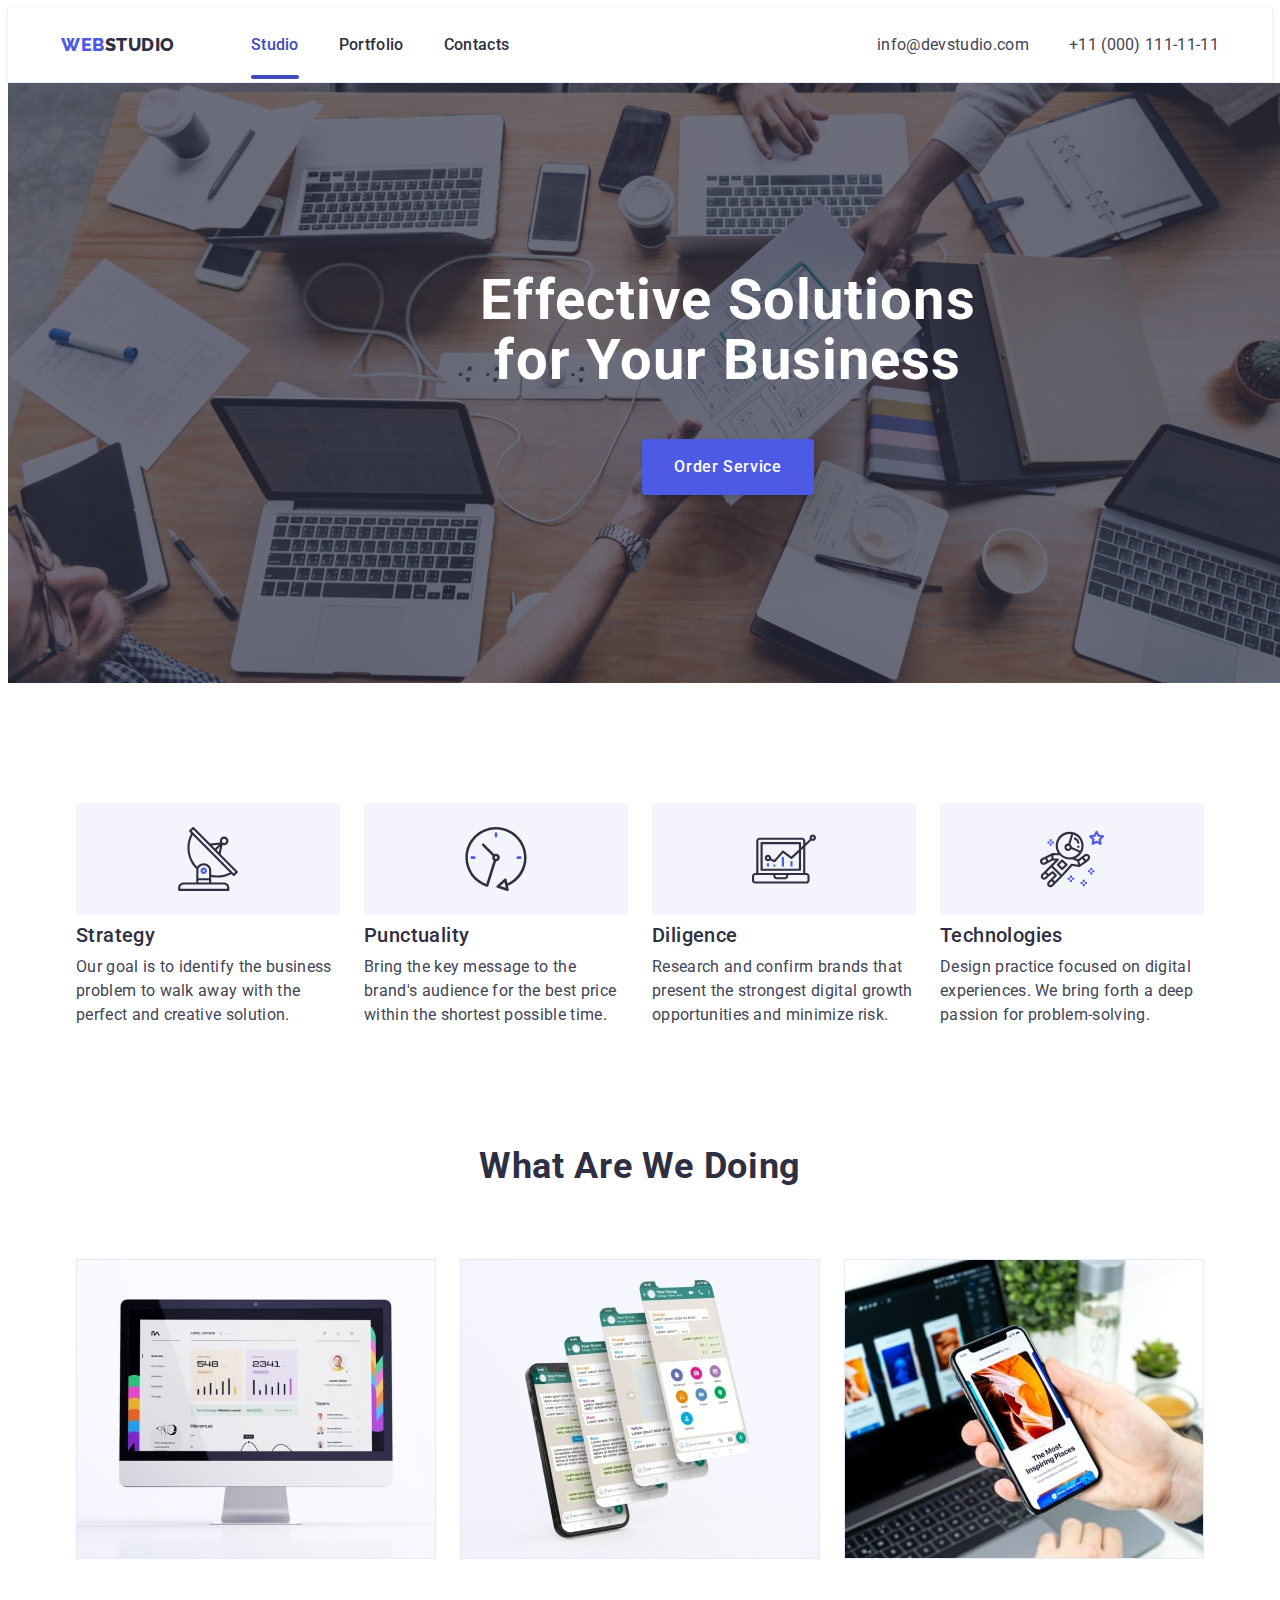
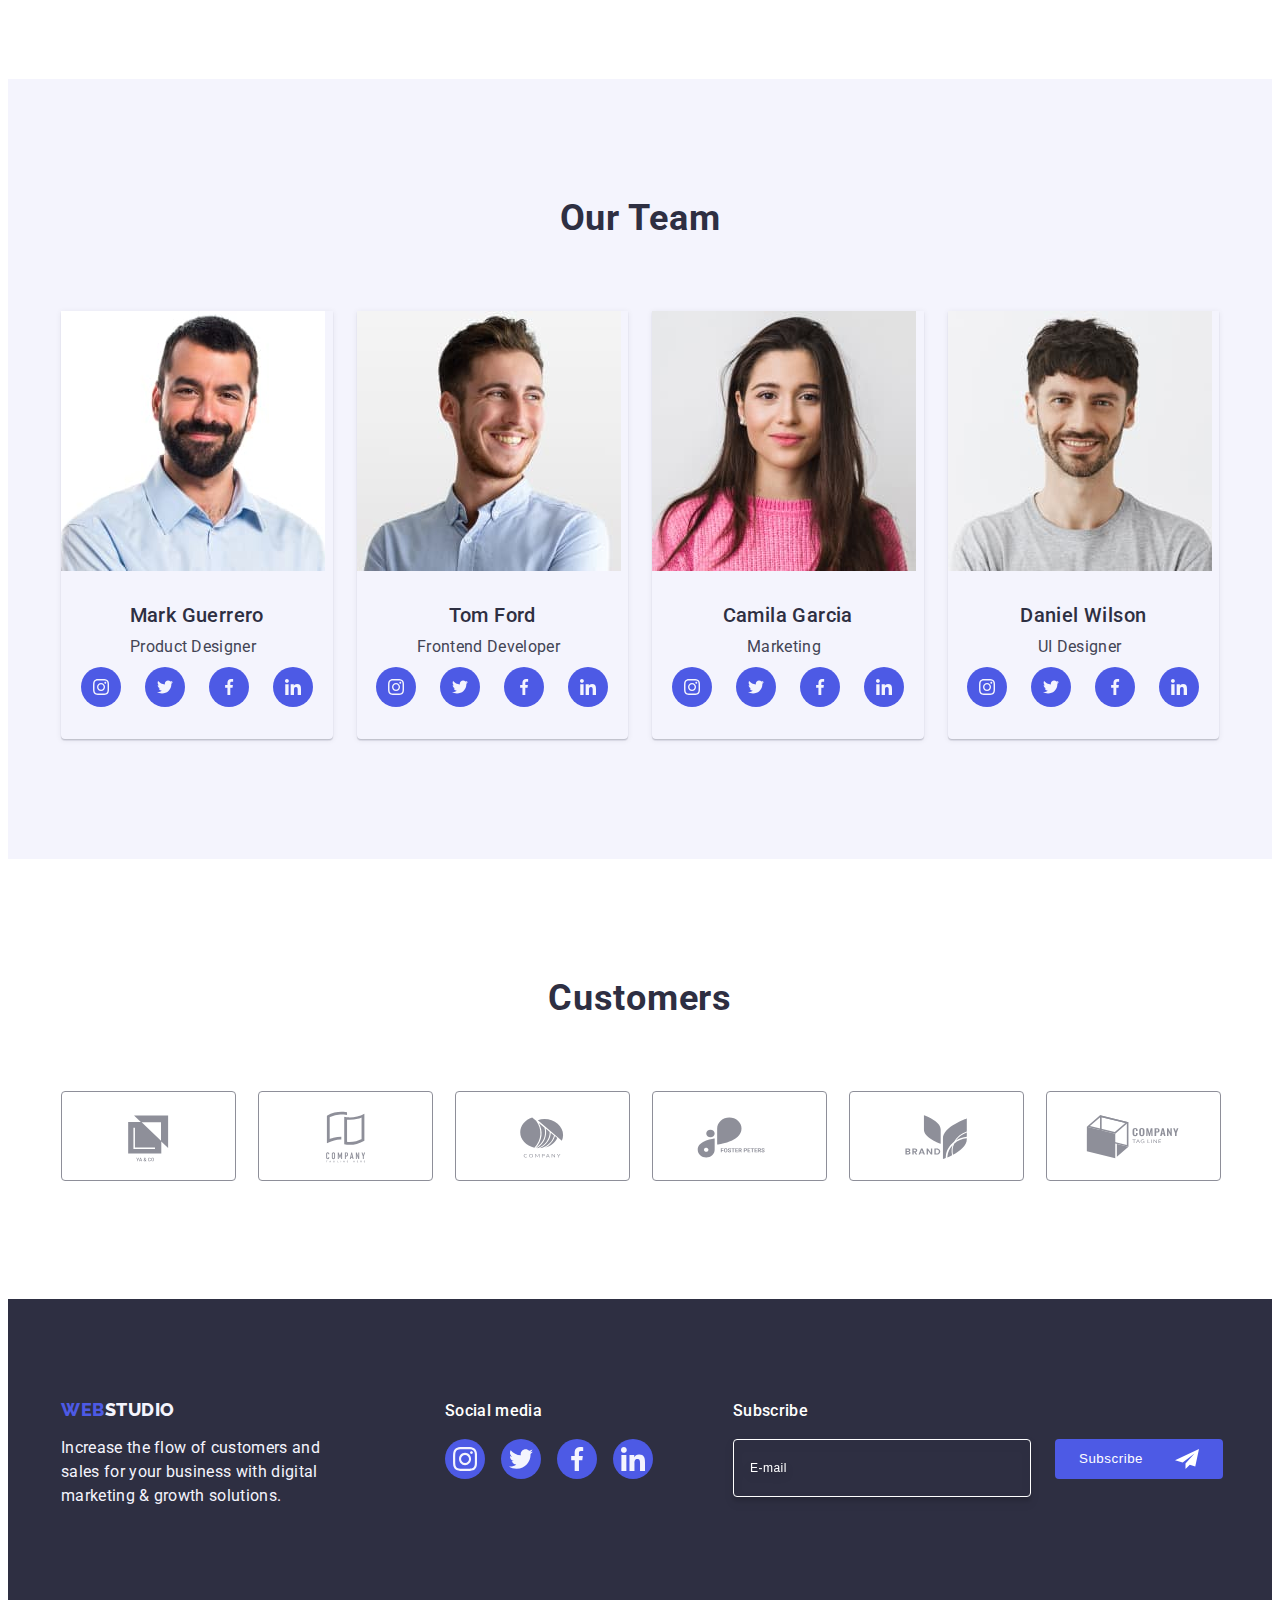
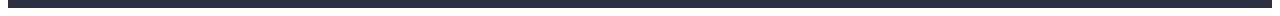
==== index.html @ 20864d73 "start" ====
<!DOCTYPE html>
<html lang="en">
  <head>
    <meta charset="UTF-8" />
    <meta name="viewport" content="width=device-width, initial-scale=1.0" />
    <title>WebStudio</title>
    <link rel="preconnect" href="https://fonts.googleapis.com" />
    <link rel="preconnect" href="https://fonts.gstatic.com" crossorigin />
    <link
      href="https://fonts.googleapis.com/css2?family=Raleway:wght@800&family=Roboto:wght@400;500;700&display=swap"
      rel="stylesheet"
    />
    <link
      rel="stylesheet"
      href="https://cdnjs.cloudflare.com/ajax/libs/modern-normalize/2.0.0/modern-normalize.min.css"
      integrity="sha512-4xo8blKMVCiXpTaLzQSLSw3KFOVPWhm/TRtuPVc4WG6kUgjH6J03IBuG7JZPkcWMxJ5huwaBpOpnwYElP/m6wg=="
      crossorigin="anonymous"
      referrerpolicy="no-referrer"
    />
    <link rel="stylesheet" href="./css/styles.css" />
  </head>
  <body>
    <!--      HEADER        -->
    <header class="header">
      <div class="container page-header">
        <nav class="header-nav">
          <a class="header-nav-logo link" href="./index.html"
            >Web<span class="header-nav-logo-end">Studio</span></a
          >
          <ul class="header-nav-list list">
            <li class="header-nav-item">
              <a class="header-nav-link link current" href="./index.html"
                >Studio</a
              >
            </li>
            <li class="header-nav-item">
              <a class="header-nav-link link" href="./portfolio.html"
                >Portfolio</a
              >
            </li>
            <li class="header-nav-item">
              <a class="header-nav-link link" href="">Contacts</a>
            </li>
          </ul>
        </nav>
        <address class="address">
          <ul class="address-list list">
            <li class="address-item">
              <a class="address-link link" href="mailto:info@devstudio.com"
                >info@devstudio.com</a
              >
            </li>
            <li class="address-item">
              <a class="address-link link" href="tel:+110001111111"
                >+11 (000) 111-11-11</a
              >
            </li>
          </ul>
        </address>
      </div>
    </header>
    <main>
      <!--                      HERO                        -->
      <section class="hero">
        <div class="container">
          <h1 class="hero-title">Effective Solutions for Your Business</h1>
          <button class="hero-btn" type="button" data-modal-open>
            Order Service
          </button>
        </div>
      </section>
      <!--                         OTHER                     -->
      <section class="other">
        <div class="container container-other">
          <h2 class="visually-hidden">Other</h2>
          <ul class="other-list list">
            <li class="other-item">
              <div class="other-item-top">
                <svg class="other-item-icon" width="64" height="64">
                  <use href="./images/icons.svg#icon-antenna"></use>
                </svg>
              </div>
              <h3 class="other-title title">Strategy</h3>
              <p class="other-text">
                Our goal is to identify the business problem to walk away with
                the perfect and creative solution.
              </p>
            </li>
            <li class="other-item">
              <div class="other-item-top">
                <svg class="other-item-icon" width="64" height="64">
                  <use href="./images/icons.svg#icon-clock"></use>
                </svg>
              </div>
              <h3 class="other-title title">Punctuality</h3>
              <p class="other-text">
                Bring the key message to the brand's audience for the best price
                within the shortest possible time.
              </p>
            </li>
            <li class="other-item">
              <div class="other-item-top">
                <svg class="other-item-icon" width="64" height="64">
                  <use href="./images/icons.svg#icon-diagram"></use>
                </svg>
              </div>
              <h3 class="other-title title">Diligence</h3>
              <p class="other-text">
                Research and confirm brands that present the strongest digital
                growth opportunities and minimize risk.
              </p>
            </li>
            <li class="other-item">
              <div class="other-item-top">
                <svg class="other-item-icon" width="64" height="64">
                  <use href="./images/icons.svg#icon-astronaut"></use>
                </svg>
              </div>
              <h3 class="other-title title">Technologies</h3>
              <p class="other-text">
                Design practice focused on digital experiences. We bring forth a
                deep passion for problem-solving.
              </p>
            </li>
          </ul>
        </div>
      </section>
      <!--                         DOING                            -->
      <section class="doing">
        <div class="container">
          <h2 class="doing-title title-top">What are we doing</h2>
          <ul class="doing-list list">
            <li class="doing-item">
              <img
                src="./images/do-img-1.jpg"
                alt="monitor"
                width="360"
                height="300"
              />
            </li>
            <li class="doing-item">
              <img
                src="./images/do-img-2.jpg"
                alt="telephone"
                width="360"
                height="300"
              />
            </li>
            <li class="doing-item">
              <img
                src="./images/do-img-3.jpg"
                alt="laptop"
                width="360"
                height="300"
              />
            </li>
          </ul>
        </div>
      </section>
      <!--                          TEAM                              -->
      <section class="team">
        <div class="container">
          <h2 class="team-titles title-top">Our Team</h2>
          <ul class="team-list list">
            <li class="team-item">
              <img
                src="./images/team-img-1.jpg"
                alt="photo"
                width="264"
                height="260"
              />
              <div class="team-container">
                <h3 class="team-title title">Mark Guerrero</h3>
                <p class="team-text">Product Designer</p>
                <ul class="social-list list">
                  <li class="social-item">
                    <a href="" class="social-link link" target="_blank">
                      <svg class="social-icon" width="16" height="16">
                        <use href="./images/icons.svg#icon-instagram"></use>
                      </svg>
                    </a>
                  </li>
                  <li class="social-item">
                    <a href="" class="social-link link" target="_blank">
                      <svg class="social-icon" width="16" height="16">
                        <use href="./images/icons.svg#icon-twitter"></use>
                      </svg>
                    </a>
                  </li>
                  <li class="social-item">
                    <a href="" class="social-link link" target="_blank">
                      <svg class="social-icon" width="16" height="16">
                        <use href="./images/icons.svg#icon-facebook"></use>
                      </svg>
                    </a>
                  </li>
                  <li class="social-item">
                    <a href="" class="social-link link" target="_blank">
                      <svg class="social-icon" width="16" height="16">
                        <use href="./images/icons.svg#icon-linkedin"></use>
                      </svg>
                    </a>
                  </li>
                </ul>
              </div>
            </li>
            <li class="team-item">
              <img
                src="./images/team-img-2.jpg"
                alt="photo"
                width="264"
                height="260"
              />
              <div class="team-container">
                <h3 class="team-title title">Tom Ford</h3>
                <p class="team-text">Frontend Developer</p>
                <ul class="social-list list">
                  <li class="social-item">
                    <a href="" class="social-link link" target="_blank">
                      <svg class="social-icon" width="16" height="16">
                        <use href="./images/icons.svg#icon-instagram"></use>
                      </svg>
                    </a>
                  </li>
                  <li class="social-item">
                    <a href="" class="social-link link" target="_blank">
                      <svg class="social-icon" width="16" height="16">
                        <use href="./images/icons.svg#icon-twitter"></use>
                      </svg>
                    </a>
                  </li>
                  <li class="social-item">
                    <a href="" class="social-link link" target="_blank">
                      <svg class="social-icon" width="16" height="16">
                        <use href="./images/icons.svg#icon-facebook"></use>
                      </svg>
                    </a>
                  </li>
                  <li class="social-item">
                    <a href="" class="social-link link" target="_blank">
                      <svg class="social-icon" width="16" height="16">
                        <use href="./images/icons.svg#icon-linkedin"></use>
                      </svg>
                    </a>
                  </li>
                </ul>
              </div>
            </li>
            <li class="team-item">
              <img
                src="./images/team-img-3.jpg"
                alt="photo"
                width="264"
                height="260"
              />
              <div class="team-container">
                <h3 class="team-title title">Camila Garcia</h3>
                <p class="team-text">Marketing</p>
                <ul class="social-list list">
                  <li class="social-item">
                    <a href="" class="social-link link" target="_blank">
                      <svg class="social-icon" width="16" height="16">
                        <use href="./images/icons.svg#icon-instagram"></use>
                      </svg>
                    </a>
                  </li>
                  <li class="social-item">
                    <a href="" class="social-link link" target="_blank">
                      <svg class="social-icon" width="16" height="16">
                        <use href="./images/icons.svg#icon-twitter"></use>
                      </svg>
                    </a>
                  </li>
                  <li class="social-item">
                    <a href="" class="social-link link" target="_blank">
                      <svg class="social-icon" width="16" height="16">
                        <use href="./images/icons.svg#icon-facebook"></use>
                      </svg>
                    </a>
                  </li>
                  <li class="social-item">
                    <a href="" class="social-link link" target="_blank">
                      <svg class="social-icon" width="16" height="16">
                        <use href="./images/icons.svg#icon-linkedin"></use>
                      </svg>
                    </a>
                  </li>
                </ul>
              </div>
            </li>
            <li class="team-item">
              <img
                src="./images/team-img-4.jpg"
                alt="photo"
                width="264"
                height="260"
              />
              <div class="team-container">
                <h3 class="team-title title">Daniel Wilson</h3>
                <p class="team-text">UI Designer</p>
                <ul class="social-list list">
                  <li class="social-item">
                    <a href="" class="social-link link" target="_blank">
                      <svg class="social-icon" width="16" height="16">
                        <use href="./images/icons.svg#icon-instagram"></use>
                      </svg>
                    </a>
                  </li>
                  <li class="social-item">
                    <a href="" class="social-link link" target="_blank">
                      <svg class="social-icon" width="16" height="16">
                        <use href="./images/icons.svg#icon-twitter"></use>
                      </svg>
                    </a>
                  </li>
                  <li class="social-item">
                    <a href="" class="social-link link" target="_blank">
                      <svg class="social-icon" width="16" height="16">
                        <use href="./images/icons.svg#icon-facebook"></use>
                      </svg>
                    </a>
                  </li>
                  <li class="social-item">
                    <a href="" class="social-link link" target="_blank">
                      <svg class="social-icon" width="16" height="16">
                        <use href="./images/icons.svg#icon-linkedin"></use>
                      </svg>
                    </a>
                  </li>
                </ul>
              </div>
            </li>
          </ul>
        </div>
      </section>
      <!--                         Customers                        -->
      <section class="customers">
        <div class="container">
          <h2 class="customers-title title-top">Customers</h2>
          <ul class="customers-list list">
            <li class="customers-item">
              <a href="" class="customers-link link">
                <svg class="customers-icon" width="104" height="56">
                  <use href="./images/icons.svg#icon-client-1"></use>
                </svg>
              </a>
            </li>
            <li class="customers-item">
              <a href="" class="customers-link link">
                <svg class="customers-icon" width="104" height="56">
                  <use href="./images/icons.svg#icon-client-2"></use>
                </svg>
              </a>
            </li>
            <li class="customers-item">
              <a href="" class="customers-link link">
                <svg class="customers-icon" width="104" height="56">
                  <use href="./images/icons.svg#icon-client-3"></use>
                </svg>
              </a>
            </li>
            <li class="customers-item">
              <a href="" class="customers-link link">
                <svg class="customers-icon" width="104" height="56">
                  <use href="./images/icons.svg#icon-client-4"></use>
                </svg>
              </a>
            </li>
            <li class="customers-item">
              <a href="" class="customers-link link">
                <svg class="customers-icon" width="104" height="56">
                  <use href="./images/icons.svg#icon-client-5"></use>
                </svg>
              </a>
            </li>
            <li class="customers-item">
              <a href="" class="customers-link link">
                <svg class="customers-icon" width="104" height="56">
                  <use href="./images/icons.svg#icon-client-6"></use>
                </svg>
              </a>
            </li>
          </ul>
        </div>
      </section>
    </main>
    <!--                             FOOTER                          -->
    <footer class="footer">
      <div class="container footer-container">
        <div class="footer-logo-case">
          <a class="footer-logo link" href="./index.html"
            >Web<span class="footer-logo-end">Studio</span></a
          >
          <p class="footer-text">
            Increase the flow of customers and sales for your business with
            digital marketing & growth solutions.
          </p>
        </div>
        <div class="footer-social">
          <p class="footer-social-text">Social media</p>
          <ul class="footer-social-list list">
            <li class="footer-social-item">
              <a href="" class="footer-social-link link" target="_blank">
                <svg class="footer-social-icon" width="24" height="24">
                  <use href="./images/icons.svg#icon-instagram"></use>
                </svg>
              </a>
            </li>
            <li class="footer-social-item">
              <a href="" class="footer-social-link link" target="_blank">
                <svg class="footer-social-icon" width="24" height="24">
                  <use href="./images/icons.svg#icon-twitter"></use>
                </svg>
              </a>
            </li>
            <li class="footer-social-item">
              <a href="" class="footer-social-link link" target="_blank">
                <svg class="footer-social-icon" width="24" height="24">
                  <use href="./images/icons.svg#icon-facebook"></use>
                </svg>
              </a>
            </li>
            <li class="footer-social-item">
              <a href="" class="footer-social-link link" target="_blank">
                <svg class="footer-social-icon" width="24" height="24">
                  <use href="./images/icons.svg#icon-linkedin"></use>
                </svg>
              </a>
            </li>
          </ul>
        </div>
        <div class="footer-subscribe">
          <p class="text-soc-media-footer">Subscribe</p>
          <form class="footer-form">
            <label class="label-form-footer">
              <input
                class="subscribe-input"
                type="email"
                name="subscribe"
                id="subscribe"
                placeholder="E-mail"
              />
            </label>
            <button class="btn-subscribe" type="submit">
              Subscribe<svg width="24" height="24" class="subscribe-icon">
                <use href="./images/icons.svg#icon-send"></use>
              </svg>
            </button>
          </form>
        </div>
      </div>
    </footer>
    <div class="backdrop is-hidden" data-modal>
      <div class="modal">
        <button type="button" class="modal-close-btn" data-modal-close>
          <svg class="icon-modal" width="8" height="8">
            <use href="./images/icons.svg#icon-close"></use>
          </svg>
        </button>
        <p class="modal-title">Leave your contacts and we will call you back</p>
        <form class="modal-form">
          <div class="label-wrap">
            <label class="modal-label" for="user-name">Name</label>
            <div class="input-wrap">
              <input
                class="modal-input"
                type="text"
                name="user-name"
                id="user-name"
              />
              <svg width="18" height="24" class="modal-input-icon">
                <use href="./images/icons.svg#icon-person"></use>
              </svg>
            </div>
          </div>
          <div class="label-wrap">
            <label class="modal-label" for="user-tel">Phone</label>
            <div class="input-wrap">
              <input
                class="modal-input"
                type="tel"
                name="user-tel"
                id="user-tel"
              />
              <svg width="18" height="24" class="modal-input-icon">
                <use href="./images/icons.svg#icon-phone"></use>
              </svg>
            </div>
          </div>
          <div class="label-wrap">
            <label class="modal-label" for="user-email">Email</label>
            <div class="input-wrap">
              <input
                class="modal-input"
                type="email"
                name="user-email"
                id="user-email"
              />
              <svg width="18" height="24" class="modal-input-icon">
                <use href="./images/icons.svg#icon-email"></use>
              </svg>
            </div>
          </div>
          <div class="label-wrap textarea-wrap">
            <label class="modal-label" for="user-comment">Comment</label>
            <textarea
              class="text-area"
              name="user-comment"
              id="user-comment"
              placeholder="Text input"
            ></textarea>
          </div>
          <div class="modal-privacy">
            <input
              class="modal-check visually-hidden"
              id="user-privacy"
              name="user-privacy"
              type="checkbox"
              value="true"
            />
            <label class="check-text" for="user-privacy">
              <span class="check-text-label-wrap">
                <svg width="10" height="8" class="check-icon">
                  <use href="./images/icons.svg#icon-done"></use>
                </svg>
              </span>
              I accept the terms and conditions of the
              <a class="check-link" href="">Privacy Policy</a></label
            >
          </div>
          <button class="modal-btn-send" type="submit">Send</button>
        </form>
      </div>
    </div>
    <script src="./js/modal.js"></script>
  </body>
</html>
---- css/styles.css ----
:root {
  /* Fonts */
  --primary-font: 'Roboto', sans-serif;
  /* Colors */
  --color-iris: #4d5ae5;
  --color-ocean: #404bbf;
  --color-navy-blue: #2e2f42;
  --color-green: #31d0aa;
  --color-slate: #434455;
  --color-light-slate: #8e8f99;
  --color-cornflower: #e7e9fc;
  --color-cloud: #f4f4fd;
  --color-white: #ffffff;
  --color-dairy: #fcfcfc;
}

body {
  font-family: var(--primary-font);
  color: var(--color-slate);
  background-color: var(--color-white);
}

p,
h1,
h2,
h3,
h4,
h5,
h6 {
  margin-top: 0;
  margin-bottom: 0;
}

ul,
ol {
  padding-left: 0;
  margin-top: 0;
  margin-bottom: 0;
}

img {
  display: block;
}

.visually-hidden {
  position: absolute;
  width: 1px;
  height: 1px;
  margin: -1px;
  border: 0;
  padding: 0;
  white-space: nowrap;
  clip-path: inset(100%);
  clip: rect(0 0 0 0);
  overflow: hidden;
}

.container {
  width: 1158px;
  padding: 0 15px;
  margin: 0 auto;
}

.title-top {
  margin-bottom: 72px;
  font-size: 36px;

  line-height: 1.11;
  letter-spacing: 0.02em;
  text-align: center;
  text-decoration: none;
}

.address {
  display: block;
  font-style: normal;
}

.title {
  font-weight: 500;
  font-size: 20px;
  line-height: 1.2;
  letter-spacing: 0.02em;
}

.list {
  list-style: none;
}

.link {
  text-decoration: none;
}

.header-nav,
.address {
  display: flex;
}

/* 
        HEADER
*/
.header {
  padding-top: 25px;
  padding-bottom: 25px;
  margin-left: auto;
  margin-right: auto;
  align-items: center;
  max-width: 1440px;
  border-bottom: 1px solid var(--color-cornflower);
  box-shadow: 0px 2px 1px rgba(46, 47, 66, 0.08),
    0px 1px 1px rgba(46, 47, 66, 0.16), 0px 1px 6px rgba(46, 47, 66, 0.08);
}

.page-header {
  display: flex;
  align-items: center;
}

.header-nav {
  display: flex;
  align-items: center;
}

.header-nav-logo {
  margin-right: 76px;
  font-family: Raleway, sans-serif;
  font-weight: 800;
  font-size: 18px;
  line-height: 1.17;
  text-transform: uppercase;
  letter-spacing: 0.03em;
  color: var(--color-iris);
}

.header-nav-logo-end {
  color: var(--color-navy-blue);
}

.header-nav-list {
  display: flex;
  gap: 40px;
}

.header-nav-link {
  margin-top: 24px;
  margin-bottom: 24px;
  padding: 24px 0;

  font-weight: 500;
  font-size: 16px;
  line-height: 1.5;
  letter-spacing: 0.02em;
  color: var(--color-navy-blue);
  transition: color 250ms cubic-bezier(0.4, 0, 0.2, 1);
}

.header-nav-link:hover,
.header-nav-link:focus {
  color: var(--color-ocean);
}

.current {
  position: relative;
  color: var(--color-ocean);
}

.current::after {
  content: '';
  width: 100%;
  position: absolute;
  left: 0;
  bottom: -1px;
  height: 4px;
  background-color: #404bbf;
  border-radius: 2px;
}

.address {
  margin-left: auto;
}

.address-list {
  display: flex;
  gap: 40px;
}

.address-item {
  transition: color 250ms cubic-bezier(0.4, 0, 0.2, 1);
}

.address-link {
  color: var(--color-slate);
  font-size: 16px;
  line-height: 1.5;
  letter-spacing: 0.02em;
  transition: color 250ms cubic-bezier(0.4, 0, 0.2, 1);
}

.address-link:hover,
.address-link:focus {
  color: var(--color-ocean);
}

/* 
      HERO
*/
.hero {
  margin: 0 auto;
  align-items: center;
  max-width: 1440px;
  width: 1440px;
  max-height: 600px;
  padding: 188px 0;
  background-color: var(--color-navy-blue);
  background-image: linear-gradient(
      rgba(46, 47, 66, 0.7),
      rgba(46, 47, 66, 0.7)
    ),
    url(../images/hero-img.jpg);
  background-position: center;
  background-repeat: no-repeat;
  background-size: cover;
}

.hero-title {
  margin-left: auto;
  margin-right: auto;
  max-width: 496px;
  margin-bottom: 48px;
  font-size: 56px;
  font-weight: 700;
  line-height: 1.07;
  letter-spacing: 0.02em;
  text-align: center;
  color: var(--color-white);
}

.hero-btn {
  display: block;
  margin: auto;
  min-width: 169px;

  padding: 16px 32px;
  box-shadow: 0px 4px 4px 0px rgba(0, 0, 0, 0.15);
  border-radius: 4px;
  border: none;
  font-family: inherit;
  font-size: 16px;
  line-height: 1.5;
  font-weight: 500;
  letter-spacing: 0.64px;
  cursor: pointer;
  font-family: Roboto, sans-serif;
  color: var(--color-white);
  background-color: var(--color-iris);
  height: 56px;
  transition: background-color 250ms cubic-bezier(0.4, 0, 0.2, 1);
}

.hero-btn:focus,
.hero-btn:hover {
  background-color: var(--color-ocean);
}

/* 
      OTHER
*/
.other {
  padding: 120px 0;
}

.container-other {
  padding-bottom: 0;
  color: var(--color-navy-blue);
}

.other-list {
  display: flex;
  gap: 24px;
  justify-content: center;
}

.other-item {
  display: flex;
  flex-direction: column;
}

.other-item-top {
  width: 100%;
  height: 112px;
  display: flex;
  align-items: center;
  justify-content: center;
  border-radius: 4px;
  background-color: var(--color-cloud);
  margin-bottom: 8px;
}

.other-title {
  margin-bottom: 8px;
}

.other-text {
  flex-basis: auto;
  max-width: 264px;
  font-size: 16px;
  line-height: 1.5;
  letter-spacing: 0.02em;
  background-color: var(--color-white);
  color: var(--color-slate);
}

/* 
         DOING
*/

.doing {
  padding-bottom: 120px;
}

.doing-title {
  text-align: center;
  color: var(--color-navy-blue);
  text-transform: capitalize;
}

.doing-list {
  display: flex;
  gap: 24px;
  justify-content: center;
}

/* 
       TEAM
*/
.team {
  padding: 120px 0;
  background-color: var(--color-cloud);
}

.team-titles {
  text-align: center;
  text-transform: capitalize;
  color: var(--color-navy-blue);
}

.team-list {
  display: flex;
  gap: 24px;
  justify-content: center;
}

.team-item {
  text-align: center;
  width: calc((100% - 72px) / 4);
  border-radius: 0px 0px 4px 4px;
  background-color: var(--white-color);
  box-shadow: 0px 1px 6px rgba(46, 47, 66, 0.08),
    0px 1px 1px rgba(46, 47, 66, 0.16), 0px 2px 1px rgba(46, 47, 66, 0.08);
}

.team-title {
  margin-bottom: 8px;
  color: var(--color-navy-blue);
}

.team-container {
  padding: 32px 0;
}

.team-text {
  flex-basis: auto;
  max-width: 264px;
  font-size: 16px;
  line-height: 1.5;
  letter-spacing: 0.02em;
  text-align: center;
  color: var(--color-slate);
  margin-bottom: 8px;
  /* background-color: var(--color-white); */
}

.social-list {
  display: flex;
  justify-content: center;
  gap: 24px;
}

.social-item {
  /* width: calc((100% - 96) / 4);  */
  width: 40px;
  height: 40px;
}

.social-link {
  display: flex;
  width: 100%;
  height: 100%;
  align-items: center;
  justify-content: center;
  background-color: var(--color-iris);
  justify-content: center;
  border-radius: 50%;
  transition: background-color 250ms cubic-bezier(0.4, 0, 0.2, 1);
}

.social-icon {
  fill: var(--color-cloud);
}

.social-link:hover,
.social-link:focus {
  background-color: var(--color-ocean);
}

/* 
      CUSTOMERS
*/
.customers {
  padding: 120px 0;
  background-color: var(--color-white);
}

.customers-title {
  text-align: center;
  text-transform: capitalize;
  color: var(--color-navy-blue);
}

.customers-list {
  display: flex;
  gap: 24px;
  align-items: center;
  justify-content: center;
}

.customers-item {
  height: 88px;
  width: calc((100% - 120px) / 6);
}

.customers-link {
  display: flex;
  align-items: center;
  justify-content: center;
  width: 100%;
  height: 100%;

  border-radius: 4px;
  border: 1px solid var(--color-light-slate);
  color: var(--color-light-slate);
  border-color: var(--color-light-slate);
  transition: border-color 250ms cubic-bezier(0.4, 0, 0.2, 1),
    color 250ms cubic-bezier(0.4, 0, 0.2, 1);
}

.customers-icon {
  fill: currentColor;
}

.customers-link:hover,
.customers-link:focus {
  color: var(--color-ocean);
  border-color: var(--color-ocean);
}

/* 
         FOOTER
*/
.footer {
  padding-top: 100px;
  padding-bottom: 100px;
  background-color: var(--color-navy-blue);
}

.footer-container {
  flex-direction: row;
  display: flex;
  align-items: baseline;
}

.footer-logo-case {
  margin-right: 120px;
}

.footer-logo {
  display: inline-block;
  margin-bottom: 16px;
  font-family: Raleway, sans-serif;
  font-weight: 800;
  font-size: 18px;
  line-height: 1.17;
  letter-spacing: 0.03em;
  text-transform: uppercase;
  color: var(--color-iris);
}

.footer-logo-end {
  color: var(--color-cloud);
}

.footer-text {
  width: 264px;
  font-size: 16px;
  line-height: 1.5;
  letter-spacing: 0.02em;
  color: var(--color-cloud);
}

.footer-social {
  margin-right: 80px;
}

.footer-social-text {
  color: var(--color-white);
  font-size: 16px;
  font-style: normal;
  font-weight: 500;
  line-height: 1.5;
  letter-spacing: 0.02em;
  margin-bottom: 16px;
}

.footer-social-list {
  display: flex;
  gap: 16px;
}

.footer-social-item {
  width: 40px;
  height: 40px;
}

.footer-social-link {
  width: 100%;
  height: 100%;
  background-color: var(--color-iris);
  border-radius: 50%;
  display: flex;
  align-items: center;
  justify-content: center;
  transition: background-color 250ms cubic-bezier(0.4, 0, 0.2, 1);
}

.footer-social-icon {
  fill: var(--color-cloud);
}

.footer-social-link:hover,
.footer-social-link:focus {
  background-color: rgba(49, 208, 170, 1);
}

.footer-social-item:focus,
.footer-social-item:hover {
  fill: var(--color-white);
}

.text-soc-media-footer {
  color: var(--color-white);
  font-size: 16px;
  font-weight: 500;
  line-height: 1.5;
  letter-spacing: 0.02em;
  margin-bottom: 16px;
}

.footer-form {
  display: flex;
  gap: 24px;
}

.subscribe-input {
  width: 264px;
  height: 40px;
  font-size: 12px;
  line-height: 1.5;
  letter-spacing: 0.04em;
  filter: drop-shadow(0px 4px 4px rgba(0, 0, 0, 0.15));
  flex-shrink: 0;
  background-color: transparent;
  padding: 8px 16px;
  border-radius: 4px;
  border: 1px solid var(--color-white);
  box-shadow: 0px 4px 4px 0px rgba(0, 0, 0, 0.15);
  color: var(--color-white);
  outline: transparent;
}

.subscribe-input::placeholder {
  color: var(--color-white);
  font-size: 12px;
  line-height: 2;
  letter-spacing: 0.04em;
}

.btn-subscribe {
  display: flex;
  justify-content: center;
  align-items: center;
  gap: 16px;
  font-weight: 500;
  line-height: 1.5;
  letter-spacing: 0.04em;
  color: var(--color-white);
  min-width: 165px;
  height: 40px;
  padding: 8px 24px;
  border-radius: 4px;
  border: none;
  background: var(--color-iris);
  transition-property: background-color;
  transition-duration: 250ms;
  transition-timing-function: cubic-bezier(0.4, 0, 0.2, 1);
  cursor: pointer;
}

.btn-subscribe:hover,
.btn-subscribe:focus {
  background-color: var(--color-ocean);
}

.subscribe-icon {
  margin-left: 16px;
  fill: var(--color-white);
}

/* 
                           Portfolio
*/
.card {
  padding-bottom: 120px;
  padding-top: 96px;
}

.card-list {
  display: flex;
  align-items: center;
  justify-content: center;
  gap: 24px;
  margin-bottom: 72px;
}

.card-btn {
  padding: 12px 24px;
  border-radius: 4px;
  font-family: Roboto, sans-serif;
  font-weight: 500;
  font-size: 16px;
  line-height: 1.5;
  letter-spacing: 0.04em;

  color: var(--color-iris);
  background-color: var(--color-cloud);
  border: 1px solid var(--border-color);

  cursor: pointer;
  border: 1px solid var(--color-cornflower);
  transition: color 250ms cubic-bezier(0.4, 0, 0.2, 1),
    background-color 250ms cubic-bezier(0.4, 0, 0.2, 1),
    border-color 250ms cubic-bezier(0.4, 0, 0.2, 1),
    box-shadow 250ms cubic-bezier(0.4, 0, 0.2, 1);
}

.card-btn:hover,
.card-btn:focus {
  color: var(--color-white);
  background-color: var(--color-ocean);
  border: 1px solid transparent;
  box-shadow: 0px 2px 2px 0px rgba(0, 0, 0, 0.12),
    0px 2px 1px 0px rgba(0, 0, 0, 0.08), 0px 3px 1px 0px rgba(0, 0, 0, 0.1);
}

.pic-list {
  display: flex;
  flex-wrap: wrap;
  column-gap: 24px;
  row-gap: 48px;
}

.pic-item {
  width: calc((100% - 48px) / 3);
}

.pic-link {
  display: block;
  transition: box-shadow 250ms cubic-bezier(0.4, 0, 0.2, 1);
}

.pic-link:hover,
.pic-link:focus {
  box-shadow: 0px 1px 6px rgba(46, 47, 66, 0.08),
    0px 1px 1px rgba(46, 47, 66, 0.16), 0px 2px 1px rgba(46, 47, 66, 0.08);
}

.pic-link:focus .over-text,
.pic-link:hover .over-text {
  transform: translateY(0%);
}

.pic-card {
  position: relative;
  overflow: hidden;
}

.over-text {
  position: absolute;
  height: 100%;
  padding: 40px 32px;
  top: 0;
  font-size: 16px;
  line-height: 1.5;
  font-weight: 400;
  letter-spacing: 0.02em;
  color: var(--color-cloud);
  background-color: var(--color-iris);
  transform: translateY(100%);
  transition: transform 250ms cubic-bezier(0.4, 0, 0.2, 1);
}

.pic-content {
  border: 1px solid var(--color-cornflower);
  border-top: none;
  padding: 32px 16px;
  background-color: var(--color-white);
}

.pic-title {
  margin-bottom: 8px;
  font-weight: 500;
  font-size: 20px;
  line-height: 1.2;
  letter-spacing: 0.02em;
  color: var(--color-navy-blue);
}

.pic-text {
  font-size: 16px;
  line-height: 1.5;
  letter-spacing: 0.02em;
  color: var(--color-slate);
}

/*  
            MODAL
*/
.backdrop {
  width: 100%;
  height: 100%;
  position: fixed;
  top: 0;
  left: 0;
  background-color: rgba(46, 47, 66, 0.4);
  transition: opacity 250ms cubic-bezier(0.4, 0, 0.2, 1),
    visibility 250ms cubic-bezier(0.4, 0, 0.2, 1);
}

.modal {
  width: 408px;
  min-height: 584px;
  padding: 72px 24px 24px 24px;
  background-color: var(--color-dairy);
  border-radius: 4px;
  box-shadow: 0px 2px 1px 0px rgba(0, 0, 0, 0.2),
    0px 1px 3px 0px rgba(0, 0, 0, 0.12), 0px 1px 1px 0px rgba(0, 0, 0, 0.14);
  position: absolute;
  top: 50%;
  left: 50%;
  transform: translate(-50%, -50%);
  transition: transform 250ms cubic-bezier(0.4, 0, 0.2, 1);
}

.backdrop.is-hidden .modal {
  transform: translate(-50%, -50%);
}

.modal-close-btn {
  display: flex;
  align-items: center;
  justify-content: center;
  width: 24px;
  height: 24px;
  border-radius: 50%;
  top: 24px;
  right: 24px;
  position: absolute;
  padding: 0;
  background-color: var(--color-cornflower);
  border: 1px solid rgba(0, 0, 0, 0.1);
  cursor: pointer;
  transition: background-color 250ms cubic-bezier(0.4, 0, 0.2, 1),
    border 250ms cubic-bezier(0.4, 0, 0.2, 1);
}

.icon-modal {
  transition: fill 250ms cubic-bezier(0.4, 0, 0.2, 1);
}

.modal-close-btn:hover,
.modal-close-btn:focus {
  background-color: var(--color-ocean);
  border: none;
}

.modal-close-btn:hover .icon-modal,
.modal-close-btn:focus .icon-modal {
  fill: #ffffff;
}

.is-hidden {
  opacity: 0;
  visibility: hidden;
  pointer-events: none;
}

.modal-title {
  display: block;
  margin-bottom: 16px;
  color: var(--color-navy-blue);
  text-align: center;
  font-size: 16px;
  font-weight: 500;
  line-height: 1.5;
  letter-spacing: 0.02em;
}

.label-wrap {
  margin-bottom: 8px;
}

.modal-label {
  display: block;
  margin-bottom: 4px;
  color: var(--color-light-slate);
  font-size: 12px;
  line-height: 1.17;
  letter-spacing: 0.04em;
}

.input-wrap {
  position: relative;
}

.modal-input {
  background-color: transparent;
  width: 100%;
  height: 40px;
  flex-shrink: 0;
  border-radius: 4px;
  border: 1px solid rgba(46, 47, 66, 0.4);
  padding-left: 38px;
  outline: transparent;
  transition: border-color 250ms cubic-bezier(0.4, 0, 0.2, 1);
}

.modal-input-icon {
  position: absolute;
  left: 16px;
  top: 50%;
  fill: #2e2f42;
  transform: translateY(-50%);
  transition: fill 250ms cubic-bezier(0.4, 0, 0.2, 1);
}

.modal-input:focus {
  border-color: var(--color-iris);
}

.modal-input:focus + .modal-input-icon {
  fill: var(--color-iris);
}

.text-area {
  background-color: transparent;
  font-size: 12px;
  line-height: 1.17;
  letter-spacing: 0.04em;
  color: rgba(46, 47, 66, 0.4);
  width: 100%;
  height: 120px;
  border-radius: 4px;
  border: 1px solid rgba(46, 47, 66, 0.4);
  resize: none;
  outline: transparent;
  padding: 8px 16px;
  transition: border-color 250ms cubic-bezier(0.4, 0, 0.2, 1);
}

.text-area::placeholder {
  color: rgba(46, 47, 66, 0.4);
  font-size: 12px;
  line-height: 1.17;
  letter-spacing: 0.04em;
}

.text-area:focus {
  border-color: var(--color-iris);
}

.textarea-wrap {
  margin-bottom: 16px;
}

.modal-privacy {
  margin-bottom: 24px;
}

.check-text {
  color: var(--color-light-slate);
  font-size: 12px;
  line-height: 1.17;
  letter-spacing: 0.04em;
  gap: 8px;
}

.check-text-label-wrap {
  display: inline-flex;
  width: 16px;
  height: 16px;
  border-radius: 2px;
  border: 1px solid rgba(46, 47, 66, 0.4);
  align-items: center;
  justify-content: center;
  fill: transparent;
  transition: background-color 250ms cubic-bezier(0.4, 0, 0.2, 1),
    border 250ms cubic-bezier(0.4, 0, 0.2, 1),
    fill 250ms cubic-bezier(0.4, 0, 0.2, 1);
}

.modal-check:checked + .check-text span {
  border: none;
  background-color: var(--color-ocean);
  fill: var(--color-cloud);
}

.check-link {
  color: var(--color-iris);
  font-size: 12px;
  line-height: 1.33;
  letter-spacing: 0.04em;
  text-decoration-line: underline;
}

.modal-btn-send {
  min-width: 169px;
  height: 56px;
  display: block;
  margin: auto;
  border: none;
  color: var(--color-white);
  font-family: Roboto, sans-serif;
  font-size: 16px;
  font-weight: 500;
  line-height: 1.5;
  letter-spacing: 0.04em;
  background-color: var(--color-iris);
  border-radius: 4px;
  box-shadow: 0px 4px 4px 0px rgba(0, 0, 0, 0.15);
  transition-property: background-color;
  transition-duration: 250ms;
  transition-timing-function: cubic-bezier(0.4, 0, 0.2, 1);
  cursor: pointer;
}

.modal-btn-send:hover,
.modal-btn-send:focus {
  background-color: var(--color-iris);
}
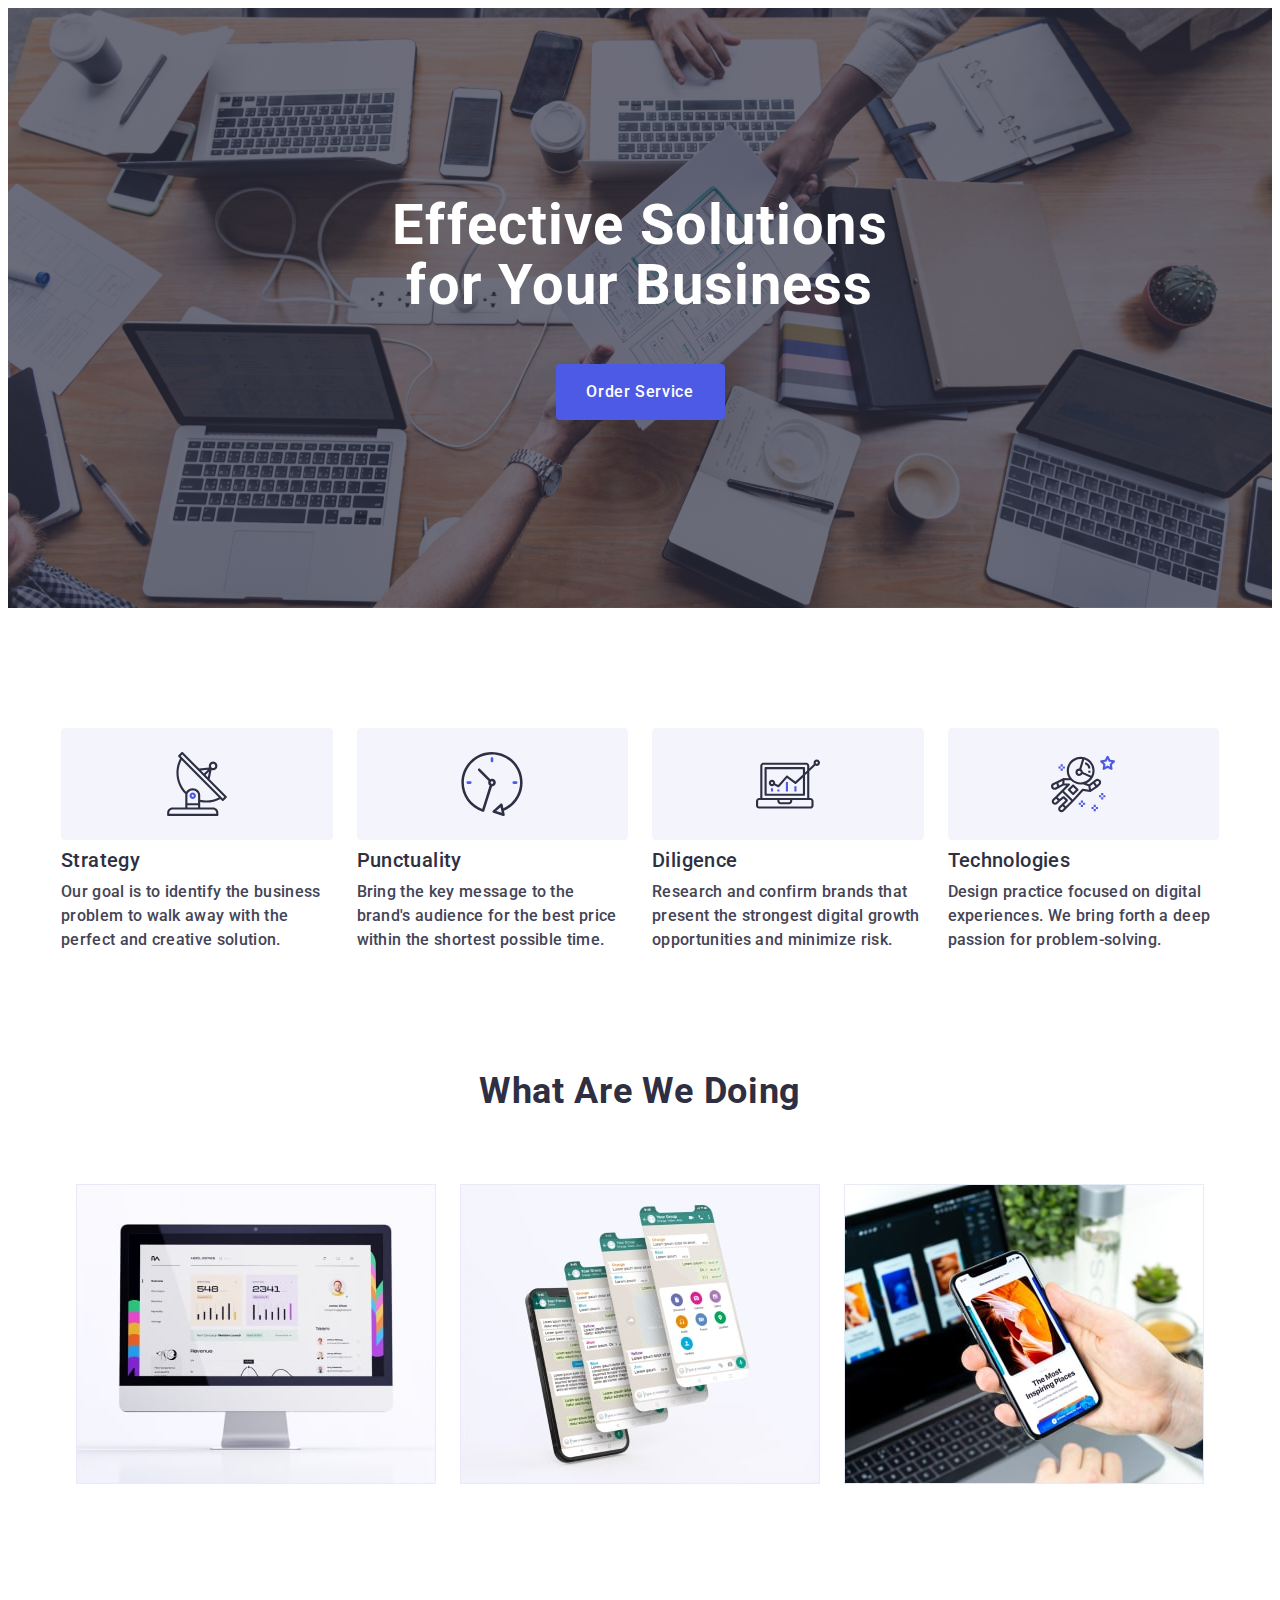
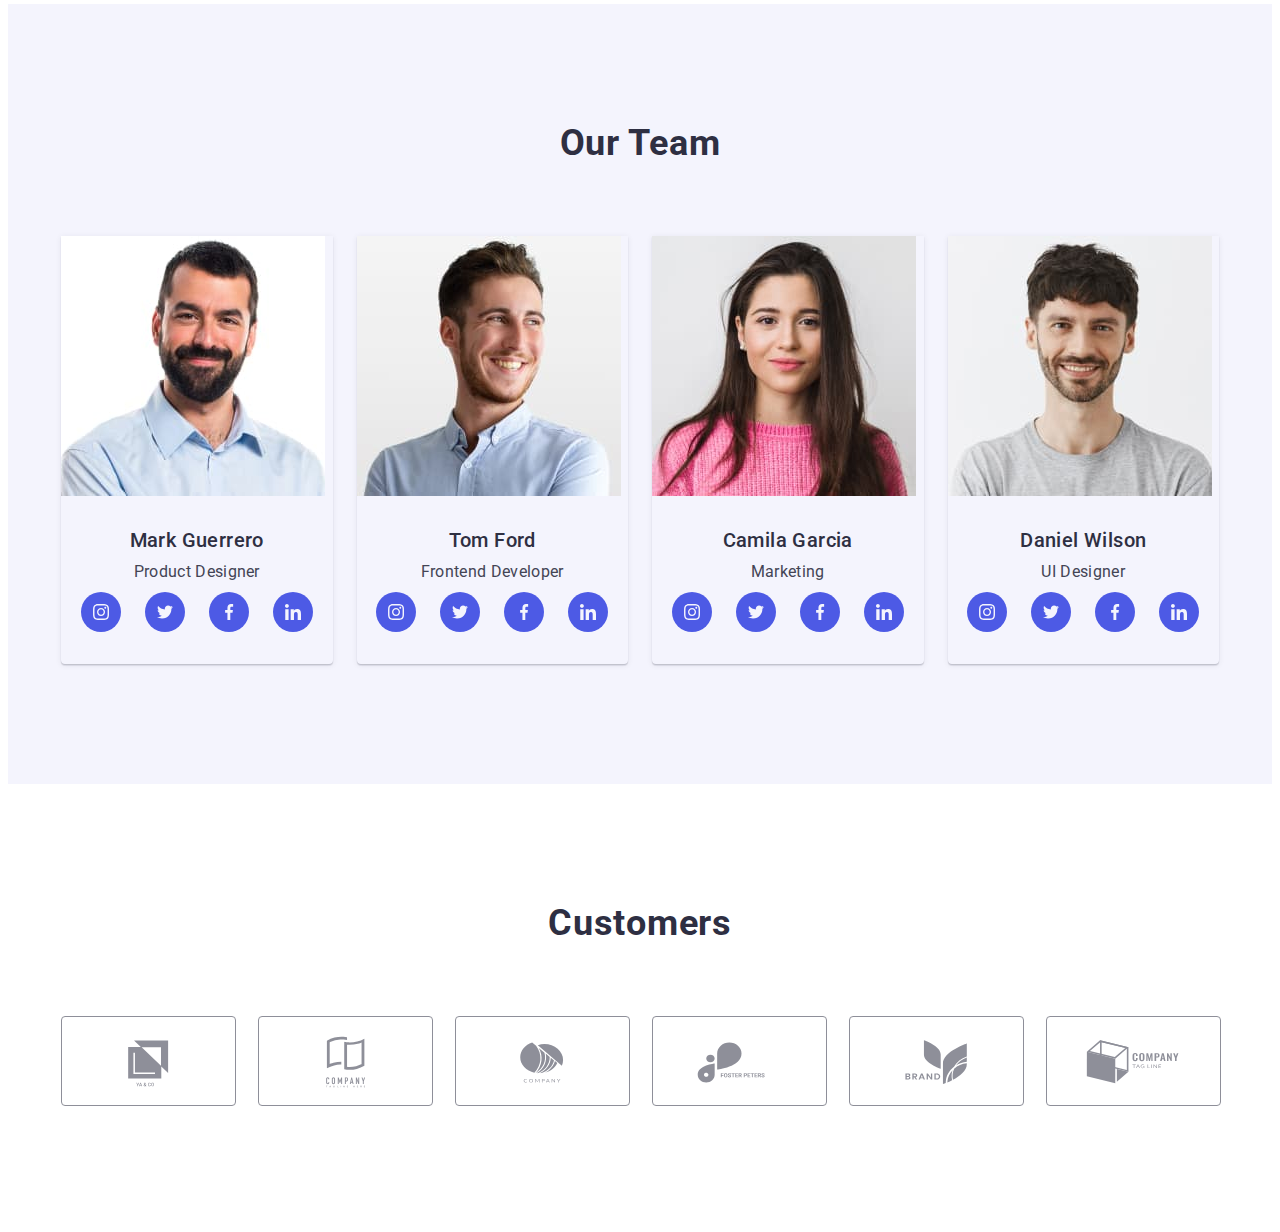
==== commit a6712da5: "up" ====
--- a/index.html
+++ b/index.html
@@ -18,10 +18,11 @@
       referrerpolicy="no-referrer"
     />
     <link rel="stylesheet" href="./css/styles.css" />
+    <link rel="stylesheet" href="./css/media.css" />
   </head>
   <body>
     <!--      HEADER        -->
-    <header class="header">
+    <!-- <header class="header">
       <div class="container page-header">
         <nav class="header-nav">
           <a class="header-nav-logo link" href="./index.html"
@@ -58,11 +59,11 @@
           </ul>
         </address>
       </div>
-    </header>
+    </header> -->
     <main>
       <!--                      HERO                        -->
       <section class="hero">
-        <div class="container">
+        <div class="container hero-container">
           <h1 class="hero-title">Effective Solutions for Your Business</h1>
           <button class="hero-btn" type="button" data-modal-open>
             Order Service
@@ -132,7 +133,7 @@
           <ul class="doing-list list">
             <li class="doing-item">
               <img
-                src="./images/do-img-1.jpg"
+                src="./images/do-1.jpg"
                 alt="monitor"
                 width="360"
                 height="300"
@@ -140,7 +141,7 @@
             </li>
             <li class="doing-item">
               <img
-                src="./images/do-img-2.jpg"
+                src="./images/do-2.jpg"
                 alt="telephone"
                 width="360"
                 height="300"
@@ -148,7 +149,7 @@
             </li>
             <li class="doing-item">
               <img
-                src="./images/do-img-3.jpg"
+                src="./images/do-3.jpg"
                 alt="laptop"
                 width="360"
                 height="300"
@@ -164,7 +165,7 @@
           <ul class="team-list list">
             <li class="team-item">
               <img
-                src="./images/team-img-1.jpg"
+                src="./images/team-1.jpg"
                 alt="photo"
                 width="264"
                 height="260"
@@ -206,7 +207,7 @@
             </li>
             <li class="team-item">
               <img
-                src="./images/team-img-2.jpg"
+                src="./images/team-2.jpg"
                 alt="photo"
                 width="264"
                 height="260"
@@ -248,7 +249,7 @@
             </li>
             <li class="team-item">
               <img
-                src="./images/team-img-3.jpg"
+                src="./images/team-3.jpg"
                 alt="photo"
                 width="264"
                 height="260"
@@ -290,7 +291,7 @@
             </li>
             <li class="team-item">
               <img
-                src="./images/team-img-4.jpg"
+                src="./images/team-4.jpg"
                 alt="photo"
                 width="264"
                 height="260"
@@ -385,7 +386,7 @@
       </section>
     </main>
     <!--                             FOOTER                          -->
-    <footer class="footer">
+    <!-- <footer class="footer">
       <div class="container footer-container">
         <div class="footer-logo-case">
           <a class="footer-logo link" href="./index.html"
@@ -449,7 +450,8 @@
           </form>
         </div>
       </div>
-    </footer>
+    </footer> -->
+    <!--                      BACKDROP                           -->
     <div class="backdrop is-hidden" data-modal>
       <div class="modal">
         <button type="button" class="modal-close-btn" data-modal-close>
--- a/css/styles.css
+++ b/css/styles.css
@@ -40,6 +40,16 @@
 
 img {
   display: block;
+  max-width: 100%;
+  height: auto;
+}
+
+input {
+  font-family: inherit;
+}
+
+textarea {
+  resize: none;
 }
 
 .visually-hidden {
@@ -56,17 +66,19 @@
 }
 
 .container {
-  width: 1158px;
-  padding: 0 15px;
-  margin: 0 auto;
+  max-width: 428px;
+  padding-left: 16px;
+  padding-right: 16px;
+  margin-left: auto;
+  margin-right: auto;
 }
 
 .title-top {
+  font-size: 36px;
+  font-weight: 700;
+  line-height: 1.11;
+  letter-spacing: 0.02em;
   margin-bottom: 72px;
-  font-size: 36px;
-
-  line-height: 1.11;
-  letter-spacing: 0.02em;
   text-align: center;
   text-decoration: none;
 }
@@ -77,9 +89,15 @@
 }
 
 .title {
-  font-weight: 500;
+  /* font-weight: 500;
   font-size: 20px;
   line-height: 1.2;
+  letter-spacing: 0.02em; */
+
+  text-align: center;
+  font-size: 36px;
+  font-weight: 700;
+  line-height: 1.11;
   letter-spacing: 0.02em;
 }
 
@@ -204,56 +222,65 @@
 /* 
       HERO
 */
+.hero-container {
+  padding: 0;
+}
+
 .hero {
-  margin: 0 auto;
-  align-items: center;
-  max-width: 1440px;
-  width: 1440px;
-  max-height: 600px;
-  padding: 188px 0;
   background-color: var(--color-navy-blue);
+  padding: 112px 0;
   background-image: linear-gradient(
       rgba(46, 47, 66, 0.7),
       rgba(46, 47, 66, 0.7)
     ),
-    url(../images/hero-img.jpg);
+    url(../images/hero-bg-mob.jpg);
+  max-width: 428px;
+  margin: 0 auto;
+  background-repeat: no-repeat;
   background-position: center;
-  background-repeat: no-repeat;
   background-size: cover;
 }
 
+@media (min-divice-pixel-ratio: 2),
+  (min-resolution: 192dpi),
+  (min-resolution: 2dppx) {
+  .hero {
+    background-image: linear-gradient(
+        rgba(46, 47, 66, 0.7),
+        rgba(46, 47, 66, 0.7)
+      ),
+      url(../images/hero-bg-mob-2x.jpg);
+  }
+}
+
 .hero-title {
-  margin-left: auto;
-  margin-right: auto;
-  max-width: 496px;
-  margin-bottom: 48px;
-  font-size: 56px;
+  max-width: 320px;
+  color: var(--color-white);
+  font-size: 36px;
   font-weight: 700;
-  line-height: 1.07;
+  line-height: 0.9;
   letter-spacing: 0.02em;
   text-align: center;
-  color: var(--color-white);
+  margin: 0 auto;
+
+  margin-bottom: 72px;
 }
 
 .hero-btn {
-  display: block;
-  margin: auto;
-  min-width: 169px;
-
-  padding: 16px 32px;
-  box-shadow: 0px 4px 4px 0px rgba(0, 0, 0, 0.15);
-  border-radius: 4px;
-  border: none;
-  font-family: inherit;
-  font-size: 16px;
-  line-height: 1.5;
+  font-size: 16px;
+  font-family: Roboto, sans-serif;
   font-weight: 500;
-  letter-spacing: 0.64px;
-  cursor: pointer;
-  font-family: Roboto, sans-serif;
+  line-height: 1.5;
+  letter-spacing: 0.04em;
   color: var(--color-white);
   background-color: var(--color-iris);
+  cursor: pointer;
+  display: block;
+  min-width: 169px;
   height: 56px;
+  border: none;
+  margin: 0 auto;
+  border-radius: 4px;
   transition: background-color 250ms cubic-bezier(0.4, 0, 0.2, 1);
 }
 
@@ -266,46 +293,52 @@
       OTHER
 */
 .other {
-  padding: 120px 0;
+  padding-top: 96px;
+  padding-bottom: 96px;
 }
 
 .container-other {
-  padding-bottom: 0;
   color: var(--color-navy-blue);
 }
 
 .other-list {
   display: flex;
-  gap: 24px;
-  justify-content: center;
+  flex-wrap: wrap;
+  gap: 72px;
 }
 
 .other-item {
-  display: flex;
-  flex-direction: column;
+  width: 100%;
 }
 
 .other-item-top {
-  width: 100%;
+  display: none;
+  /* width: 100%;
   height: 112px;
   display: flex;
   align-items: center;
   justify-content: center;
   border-radius: 4px;
   background-color: var(--color-cloud);
+  margin-bottom: 8px; */
+}
+
+.other-title {
+  color: var(--color-navy-blue);
   margin-bottom: 8px;
 }
 
-.other-title {
-  margin-bottom: 8px;
-}
-
 .other-text {
+  font-size: 16px;
+  font-weight: 500;
+  line-height: 1.5;
+  letter-spacing: 0.02em;
+  /* 
   flex-basis: auto;
   max-width: 264px;
   font-size: 16px;
   line-height: 1.5;
-  letter-spacing: 0.02em;
+  letter-spacing: 0.02em; */
   background-color: var(--color-white);
   color: var(--color-slate);
 }
@@ -315,9 +348,9 @@
 */
 
 .doing {
-  padding-bottom: 120px;
-}
-
+  display: none;
+}
+/* 
 .doing-title {
   text-align: center;
   color: var(--color-navy-blue);
@@ -328,56 +361,73 @@
   display: flex;
   gap: 24px;
   justify-content: center;
-}
+} */
 
 /* 
        TEAM
 */
 .team {
-  padding: 120px 0;
+  padding-top: 96px;
+  padding-bottom: 32px;
   background-color: var(--color-cloud);
 }
 
+.team > .container {
+  max-width: 294px;
+}
+
 .team-titles {
+  font-size: 36px;
+  font-weight: 700;
+  line-height: 1.11;
+  letter-spacing: 0.02em;
   text-align: center;
   text-transform: capitalize;
   color: var(--color-navy-blue);
 }
 
 .team-list {
-  display: flex;
+  flex-wrap: wrap;
+  /* display: flex;
   gap: 24px;
-  justify-content: center;
+  justify-content: center; */
 }
 
 .team-item {
+  width: 264px;
+  margin-bottom: 72px;
   text-align: center;
-  width: calc((100% - 72px) / 4);
+  /* width: calc((100% - 72px) / 4); */
   border-radius: 0px 0px 4px 4px;
   background-color: var(--white-color);
   box-shadow: 0px 1px 6px rgba(46, 47, 66, 0.08),
     0px 1px 1px rgba(46, 47, 66, 0.16), 0px 2px 1px rgba(46, 47, 66, 0.08);
 }
 
+.team-container {
+  padding: 32px 0;
+  margin: 0 auto;
+}
+
 .team-title {
+  font-size: 20px;
+  font-weight: 500;
+  line-height: 1.2;
+  letter-spacing: 0.02em;
+  text-align: center;
   margin-bottom: 8px;
   color: var(--color-navy-blue);
 }
 
-.team-container {
-  padding: 32px 0;
-}
-
 .team-text {
-  flex-basis: auto;
-  max-width: 264px;
-  font-size: 16px;
+  font-size: 16px;
+  font-weight: 400;
   line-height: 1.5;
   letter-spacing: 0.02em;
   text-align: center;
+  justify-content: center;
+  margin-bottom: 8px;
   color: var(--color-slate);
-  margin-bottom: 8px;
-  /* background-color: var(--color-white); */
 }
 
 .social-list {
@@ -387,25 +437,26 @@
 }
 
 .social-item {
-  /* width: calc((100% - 96) / 4);  */
   width: 40px;
   height: 40px;
+  padding-bottom: 0px;
 }
 
 .social-link {
-  display: flex;
   width: 100%;
   height: 100%;
-  align-items: center;
-  justify-content: center;
   background-color: var(--color-iris);
-  justify-content: center;
   border-radius: 50%;
+  flex-direction: column;
+  display: flex;
+  align-items: center;
+  justify-content: center;
+  color: var(--color-white);
   transition: background-color 250ms cubic-bezier(0.4, 0, 0.2, 1);
 }
 
 .social-icon {
-  fill: var(--color-cloud);
+  fill: currentColor;
 }
 
 .social-link:hover,
@@ -862,11 +913,13 @@
   transition: fill 250ms cubic-bezier(0.4, 0, 0.2, 1);
 }
 
-.modal-input:focus {
+.modal-input:focus,
+.modal-input:hover {
   border-color: var(--color-iris);
 }
 
-.modal-input:focus + .modal-input-icon {
+.modal-input:focus + .modal-input-icon,
+.modal-input:hover + .modal-input-icon {
   fill: var(--color-iris);
 }
 
@@ -893,7 +946,8 @@
   letter-spacing: 0.04em;
 }
 
-.text-area:focus {
+.text-area:focus,
+.text-area:hover {
   border-color: var(--color-iris);
 }
 
--- a/css/media.css
+++ b/css/media.css
@@ -0,0 +1,233 @@
+@media screen and (min-width: 428px) {
+  .container {
+    max-width: 426px;
+    width: 100%;
+  }
+
+  .wedoing {
+    display: none;
+  }
+}
+
+@media screen and (min-width: 320px) {
+  .container {
+    max-width: 426px;
+    width: 100%;
+  }
+
+  .wedoing {
+    display: none;
+  }
+}
+
+@media (max-width: 768px) {
+  /* .subscribe-input {
+    width: 100%;
+    max-width: 398px;
+    box-sizing: border-box;
+    padding: 10px;
+  } */
+}
+
+@media screen and (min-width: 768px) {
+  .container {
+    max-width: 766px;
+    width: 100%;
+  }
+
+  .team > .container,
+  .footer > .container,
+  .other > .container,
+  .customers > .container {
+    width: 100%;
+  }
+
+  .team > .container {
+    max-width: 582px;
+  }
+
+  .hero {
+    background-image: linear-gradient(
+        rgba(46, 47, 66, 0.7),
+        rgba(46, 47, 66, 0.7)
+      ),
+      url(../images/hero-bg-tab.jpg);
+    max-width: 768px;
+  }
+
+  @media (min-divice-pixel-ratio: 2),
+    (min-resolution: 192dpi),
+    (min-resolution: 2dppx) {
+    .hero {
+      background-image: linear-gradient(
+          rgba(46, 47, 66, 0.7),
+          rgba(46, 47, 66, 0.7)
+        ),
+        url(../images/hero-bg-tab-2x.jpg);
+    }
+  }
+
+  .hero-title {
+    font-size: 56px;
+    max-width: 496px;
+    margin-bottom: 36px;
+  }
+
+  .other {
+    padding-top: 96px;
+    padding-bottom: 96px;
+  }
+
+  .other-list {
+    gap: 72px 24px;
+  }
+
+  .other-item {
+    width: calc((100% - 24px) / 2);
+  }
+
+  .other-title {
+    text-align: left;
+  }
+
+  .team-list {
+    display: flex;
+    gap: 0 24px;
+  }
+
+  .team-item {
+    width: calc((100% - 24px) / 2);
+    margin-bottom: 64px;
+  }
+}
+
+@media screen and (min-width: 1158px) {
+  .container,
+  .team > .container,
+  .other > .container,
+  .customers > .container,
+  .footer > .container {
+    max-width: 1158px;
+    width: 100%;
+  }
+
+  .hero {
+    padding: 188px 0;
+    background-image: linear-gradient(
+        rgba(46, 47, 66, 0.7),
+        rgba(46, 47, 66, 0.7)
+      ),
+      url(../images/hero-bg.jpg);
+    max-width: 1440px;
+  }
+
+  @media (min-divice-pixel-ratio: 2),
+    (min-resolution: 192dpi),
+    (min-resolution: 2dppx) {
+    .hero {
+      background-image: linear-gradient(
+          rgba(46, 47, 66, 0.7),
+          rgba(46, 47, 66, 0.7)
+        ),
+        url(../images/hero-bg-2x.jpg);
+    }
+  }
+
+  .hero-title {
+    font-size: 56px;
+    font-weight: 700;
+    line-height: 1.07;
+    letter-spacing: 0.02em;
+    margin-bottom: 48px;
+  }
+
+  .other {
+    padding-top: 120px;
+    padding-bottom: 120px;
+  }
+
+  .other-list {
+    gap: 24px;
+  }
+
+  .other-item {
+    width: 100%;
+    width: calc((100% - 24px * 3) / 4);
+    border-radius: 4px;
+  }
+
+  .other-item-top {
+    width: 100%;
+    height: 112px;
+    display: flex;
+    align-items: center;
+    justify-content: center;
+    border-radius: 4px;
+    background-color: var(--color-cloud);
+    margin-bottom: 8px;
+  }
+
+  .other-item-icon {
+    height: 64px;
+  }
+
+  .other-title {
+    color: #2e2f42;
+    text-align: left;
+    font-size: 20px;
+    font-weight: 500;
+    line-height: 1.2;
+    letter-spacing: 0.02em;
+  }
+
+  .other-text {
+    min-width: 268px;
+    font-size: 16px;
+    font-weight: 500;
+    line-height: 1.5;
+    letter-spacing: 0.02em;
+    color: #434455;
+  }
+
+  .doing {
+    display: flex;
+    padding-bottom: 120px;
+  }
+
+  .doing-title {
+    color: #2e2f42;
+    text-align: center;
+    font-size: 36px;
+    font-weight: 700;
+    line-height: 1.11;
+    letter-spacing: 0.02em;
+    text-transform: capitalize;
+    margin-bottom: 72px;
+  }
+
+  .doing-list {
+    display: flex;
+    gap: 24px;
+  }
+
+  .doing-list {
+    display: flex;
+    gap: 24px;
+    justify-content: center;
+  }
+
+  .team {
+    padding-top: 120px;
+    padding-bottom: 120px;
+  }
+
+  .team-list {
+    display: flex;
+    gap: 24px;
+  }
+
+  .team-item {
+    width: calc((100% - 3 * 24px) / 4);
+    margin-bottom: 0;
+  }
+}
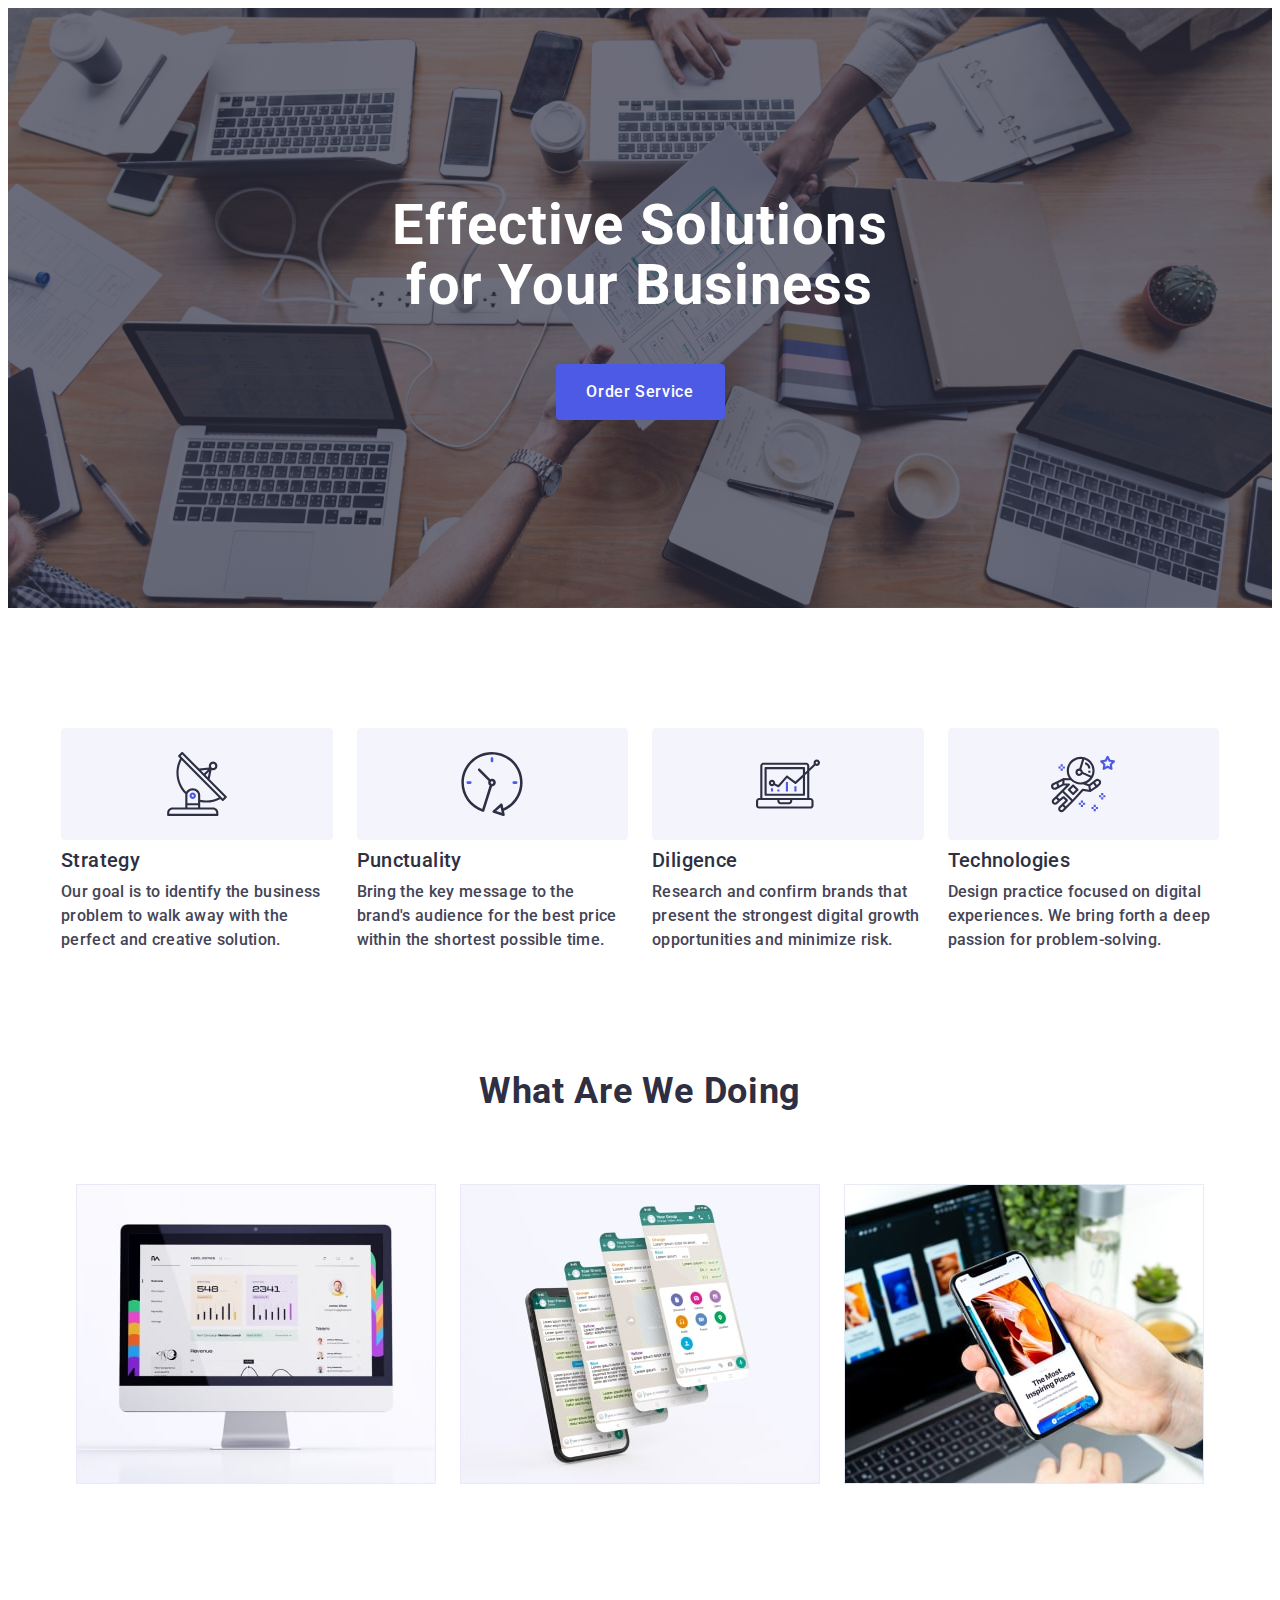
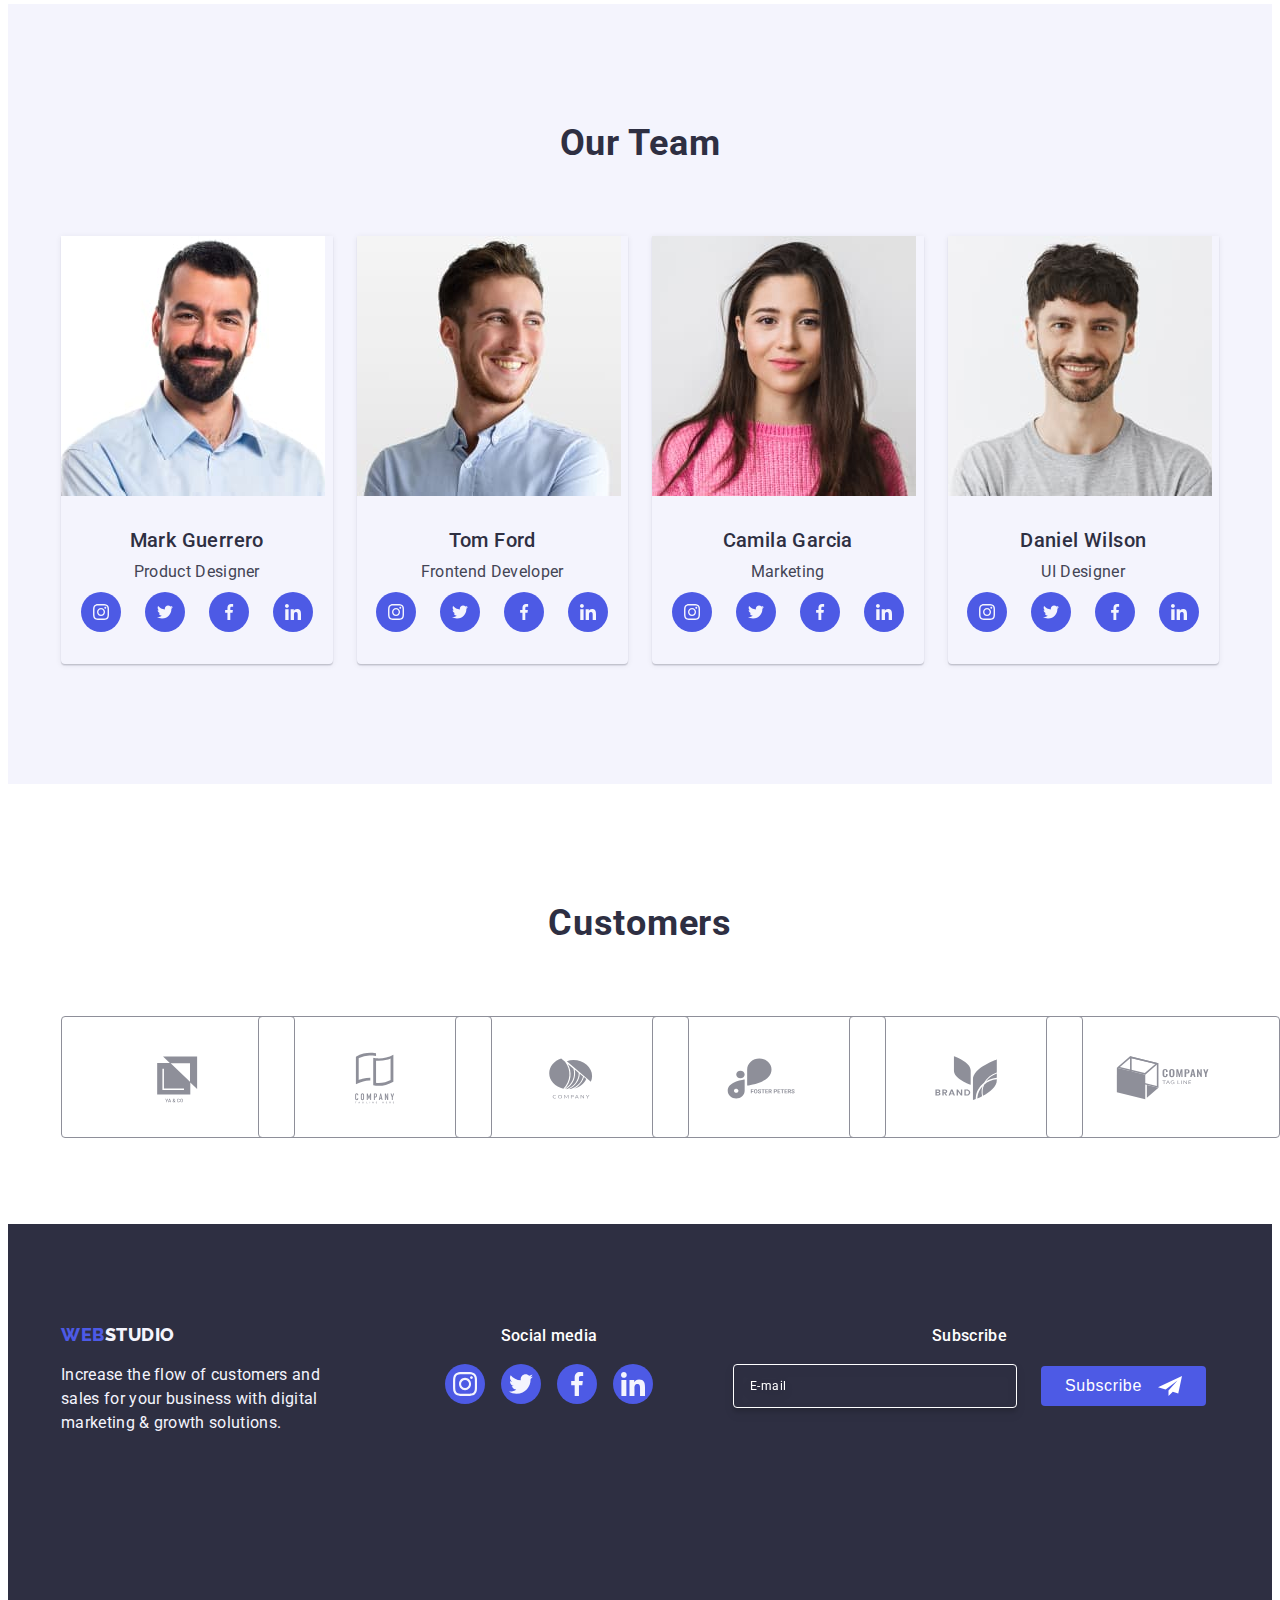
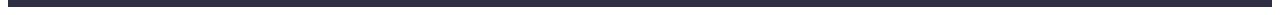
==== commit 1b71f914: "up" ====
--- a/index.html
+++ b/index.html
@@ -386,7 +386,7 @@
       </section>
     </main>
     <!--                             FOOTER                          -->
-    <!-- <footer class="footer">
+    <footer class="footer">
       <div class="container footer-container">
         <div class="footer-logo-case">
           <a class="footer-logo link" href="./index.html"
@@ -450,7 +450,7 @@
           </form>
         </div>
       </div>
-    </footer> -->
+    </footer>
     <!--                      BACKDROP                           -->
     <div class="backdrop is-hidden" data-modal>
       <div class="modal">
--- a/css/styles.css
+++ b/css/styles.css
@@ -89,11 +89,6 @@
 }
 
 .title {
-  /* font-weight: 500;
-  font-size: 20px;
-  line-height: 1.2;
-  letter-spacing: 0.02em; */
-
   text-align: center;
   font-size: 36px;
   font-weight: 700;
@@ -313,14 +308,6 @@
 
 .other-item-top {
   display: none;
-  /* width: 100%;
-  height: 112px;
-  display: flex;
-  align-items: center;
-  justify-content: center;
-  border-radius: 4px;
-  background-color: var(--color-cloud);
-  margin-bottom: 8px; */
 }
 
 .other-title {
@@ -333,16 +320,9 @@
   font-weight: 500;
   line-height: 1.5;
   letter-spacing: 0.02em;
-  /* 
-  flex-basis: auto;
-  max-width: 264px;
-  font-size: 16px;
-  line-height: 1.5;
-  letter-spacing: 0.02em; */
   background-color: var(--color-white);
   color: var(--color-slate);
 }
-
 /* 
          DOING
 */
@@ -351,17 +331,6 @@
   display: none;
 }
 /* 
-.doing-title {
-  text-align: center;
-  color: var(--color-navy-blue);
-  text-transform: capitalize;
-}
-
-.doing-list {
-  display: flex;
-  gap: 24px;
-  justify-content: center;
-} */
 
 /* 
        TEAM
@@ -388,16 +357,12 @@
 
 .team-list {
   flex-wrap: wrap;
-  /* display: flex;
-  gap: 24px;
-  justify-content: center; */
 }
 
 .team-item {
   width: 264px;
   margin-bottom: 72px;
   text-align: center;
-  /* width: calc((100% - 72px) / 4); */
   border-radius: 0px 0px 4px 4px;
   background-color: var(--white-color);
   box-shadow: 0px 1px 6px rgba(46, 47, 66, 0.08),
@@ -468,36 +433,44 @@
       CUSTOMERS
 */
 .customers {
-  padding: 120px 0;
+  padding-top: 96px;
+  padding-bottom: 96px;
   background-color: var(--color-white);
 }
 
 .customers-title {
   text-align: center;
+  font-size: 36px;
+  line-height: 1.11;
+  font-weight: 700;
+  letter-spacing: 0.02em;
   text-transform: capitalize;
+  margin-bottom: 72px;
   color: var(--color-navy-blue);
 }
 
 .customers-list {
   display: flex;
-  gap: 24px;
+  flex-wrap: wrap;
+  gap: 16px;
+  row-gap: 72px;
+}
+
+.customers-item {
+  width: calc((100% - 16px) / 2);
+  height: 88px;
+}
+
+.customers-link {
+  max-width: 190px;
+  max-height: 88px;
+  padding: 16px 40px;
+  border-radius: 4px;
+  display: flex;
   align-items: center;
   justify-content: center;
-}
-
-.customers-item {
-  height: 88px;
-  width: calc((100% - 120px) / 6);
-}
-
-.customers-link {
-  display: flex;
-  align-items: center;
-  justify-content: center;
-  width: 100%;
-  height: 100%;
-
-  border-radius: 4px;
+  transition: border-color 250ms cubic-bezier(0.4, 0, 0.2, 1),
+    color 250ms cubic-bezier(0.4, 0, 0.2, 1);
   border: 1px solid var(--color-light-slate);
   color: var(--color-light-slate);
   border-color: var(--color-light-slate);
@@ -519,30 +492,25 @@
          FOOTER
 */
 .footer {
-  padding-top: 100px;
-  padding-bottom: 100px;
+  padding: 96px 0;
   background-color: var(--color-navy-blue);
 }
 
-.footer-container {
-  flex-direction: row;
-  display: flex;
-  align-items: baseline;
-}
-
 .footer-logo-case {
-  margin-right: 120px;
+  display: grid;
+  place-items: center;
+  margin-bottom: 72px;
 }
 
 .footer-logo {
-  display: inline-block;
-  margin-bottom: 16px;
+  font-size: 18px;
   font-family: Raleway, sans-serif;
   font-weight: 800;
-  font-size: 18px;
   line-height: 1.17;
   letter-spacing: 0.03em;
   text-transform: uppercase;
+  margin-bottom: 18px;
+  display: inline-block;
   color: var(--color-iris);
 }
 
@@ -551,21 +519,24 @@
 }
 
 .footer-text {
-  width: 264px;
-  font-size: 16px;
-  line-height: 1.5;
-  letter-spacing: 0.02em;
+  font-size: 16px;
+  font-weight: 400;
+  line-height: 1.5;
+  letter-spacing: 0.02em;
+  max-width: 264px;
   color: var(--color-cloud);
 }
 
 .footer-social {
-  margin-right: 80px;
+  display: grid;
+  place-items: center;
+  margin-bottom: 72px;
 }
 
 .footer-social-text {
   color: var(--color-white);
-  font-size: 16px;
-  font-style: normal;
+  text-align: center;
+  font-size: 16px;
   font-weight: 500;
   line-height: 1.5;
   letter-spacing: 0.02em;
@@ -607,8 +578,14 @@
   fill: var(--color-white);
 }
 
+.footer-subscribe {
+  display: grid;
+  place-items: center;
+}
+
 .text-soc-media-footer {
   color: var(--color-white);
+  text-align: center;
   font-size: 16px;
   font-weight: 500;
   line-height: 1.5;
@@ -617,25 +594,23 @@
 }
 
 .footer-form {
-  display: flex;
-  gap: 24px;
+  width: 100%;
 }
 
 .subscribe-input {
-  width: 264px;
+  width: 398px;
   height: 40px;
+  background-color: transparent;
   font-size: 12px;
   line-height: 1.5;
   letter-spacing: 0.04em;
+  padding-left: 16px;
   filter: drop-shadow(0px 4px 4px rgba(0, 0, 0, 0.15));
-  flex-shrink: 0;
-  background-color: transparent;
-  padding: 8px 16px;
   border-radius: 4px;
   border: 1px solid var(--color-white);
   box-shadow: 0px 4px 4px 0px rgba(0, 0, 0, 0.15);
   color: var(--color-white);
-  outline: transparent;
+  margin-bottom: 24px;
 }
 
 .subscribe-input::placeholder {
@@ -646,29 +621,28 @@
 }
 
 .btn-subscribe {
+  margin: 0 auto;
+  min-width: 165px;
+  height: 40px;
   display: flex;
   justify-content: center;
   align-items: center;
-  gap: 16px;
-  font-weight: 500;
-  line-height: 1.5;
-  letter-spacing: 0.04em;
+  padding: 8px 24px;
   color: var(--color-white);
-  min-width: 165px;
-  height: 40px;
-  padding: 8px 24px;
+  font-size: 16px;
+  font-weight: 500;
+  line-height: 1.5;
+  letter-spacing: 0.04em;
+  cursor: pointer;
   border-radius: 4px;
+  background: var(--color-iris);
   border: none;
-  background: var(--color-iris);
-  transition-property: background-color;
-  transition-duration: 250ms;
-  transition-timing-function: cubic-bezier(0.4, 0, 0.2, 1);
-  cursor: pointer;
 }
 
 .btn-subscribe:hover,
 .btn-subscribe:focus {
   background-color: var(--color-ocean);
+  border-color: none;
 }
 
 .subscribe-icon {
--- a/css/media.css
+++ b/css/media.css
@@ -37,13 +37,13 @@
 
   .team > .container,
   .footer > .container,
-  .other > .container,
   .customers > .container {
     width: 100%;
-  }
-
-  .team > .container {
     max-width: 582px;
+  }
+
+  .other > .container {
+    width: 100%;
   }
 
   .hero {
@@ -99,6 +99,66 @@
     width: calc((100% - 24px) / 2);
     margin-bottom: 64px;
   }
+
+  .customers-list {
+    gap: 24px;
+    row-gap: 72px;
+  }
+
+  .customers-item {
+    width: calc((100% - 2 * 24px) / 3);
+  }
+
+  .customers-link {
+    max-width: 168px;
+    padding: 16px 32px;
+  }
+
+  .footer-container {
+    display: flex;
+    align-items: baseline;
+    margin: 0 auto;
+    flex-direction: row;
+    flex-wrap: wrap;
+  }
+
+  .footer-logo-case {
+    display: block;
+  }
+
+  .footer-social {
+    display: block;
+    margin-left: 24px;
+  }
+
+  .footer-social-text {
+    text-align: left;
+  }
+
+  .footer-subscribe {
+    display: block;
+    align-items: baseline;
+  }
+
+  .text-soc-media-footer {
+    text-align: left;
+  }
+
+  .footer-form {
+    display: flex;
+    justify-content: center;
+    align-items: center;
+    gap: 24px;
+  }
+
+  .subscribe-input {
+    width: 264px;
+    margin-bottom: 0;
+  }
+
+  .modal {
+    width: 408px;
+  }
 }
 
 @media screen and (min-width: 1158px) {
@@ -230,4 +290,59 @@
     width: calc((100% - 3 * 24px) / 4);
     margin-bottom: 0;
   }
-}
+
+  .customers {
+    padding-top: 120px;
+    padding-bottom: 120px;
+  }
+
+  .customers-list {
+    gap: 72px 24px;
+  }
+
+  .customers-item {
+    width: calc((100% - 5 * 24px) / 6);
+  }
+
+  .customers-link {
+    display: flex;
+    align-items: center;
+    justify-content: center;
+    width: 100%;
+    height: 100%;
+    border: 1px solid #8e8f99;
+    color: #8e8f99;
+    border-color: #8e8f99;
+    border-radius: 4px;
+    transition: border-color 250ms cubic-bezier(0.4, 0, 0.2, 1),
+      color 250ms cubic-bezier(0.4, 0, 0.2, 1);
+    fill: currentColor;
+
+    max-width: 168px;
+    padding: 16px 32px;
+  }
+
+  .footer {
+    padding: 100px 0;
+  }
+
+  .footer-container {
+    flex-wrap: nowrap;
+  }
+
+  .footer-logo-case {
+    margin-right: 120px;
+  }
+
+  .footer-social {
+    margin-right: 80px;
+  }
+
+  .footer-text {
+    width: 264px;
+  }
+
+  .footer-social {
+    margin-left: 0;
+  }
+}
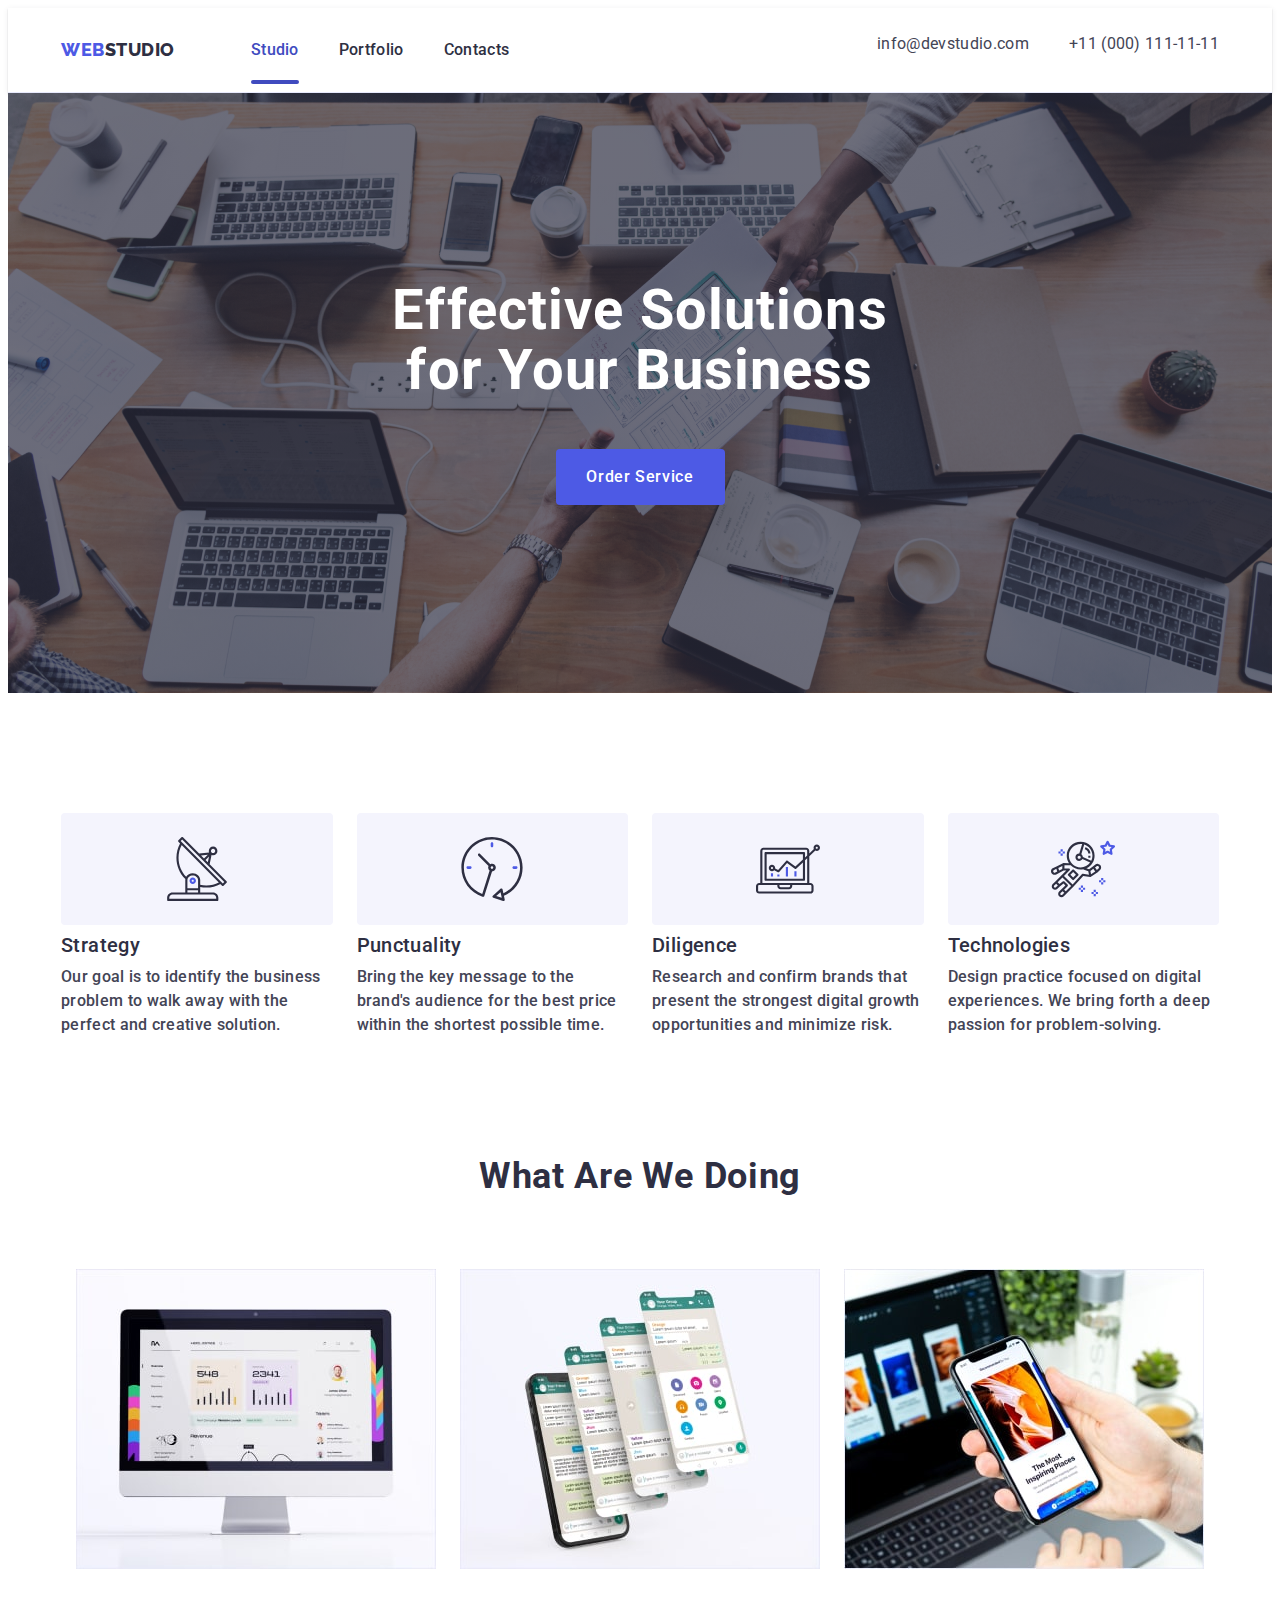
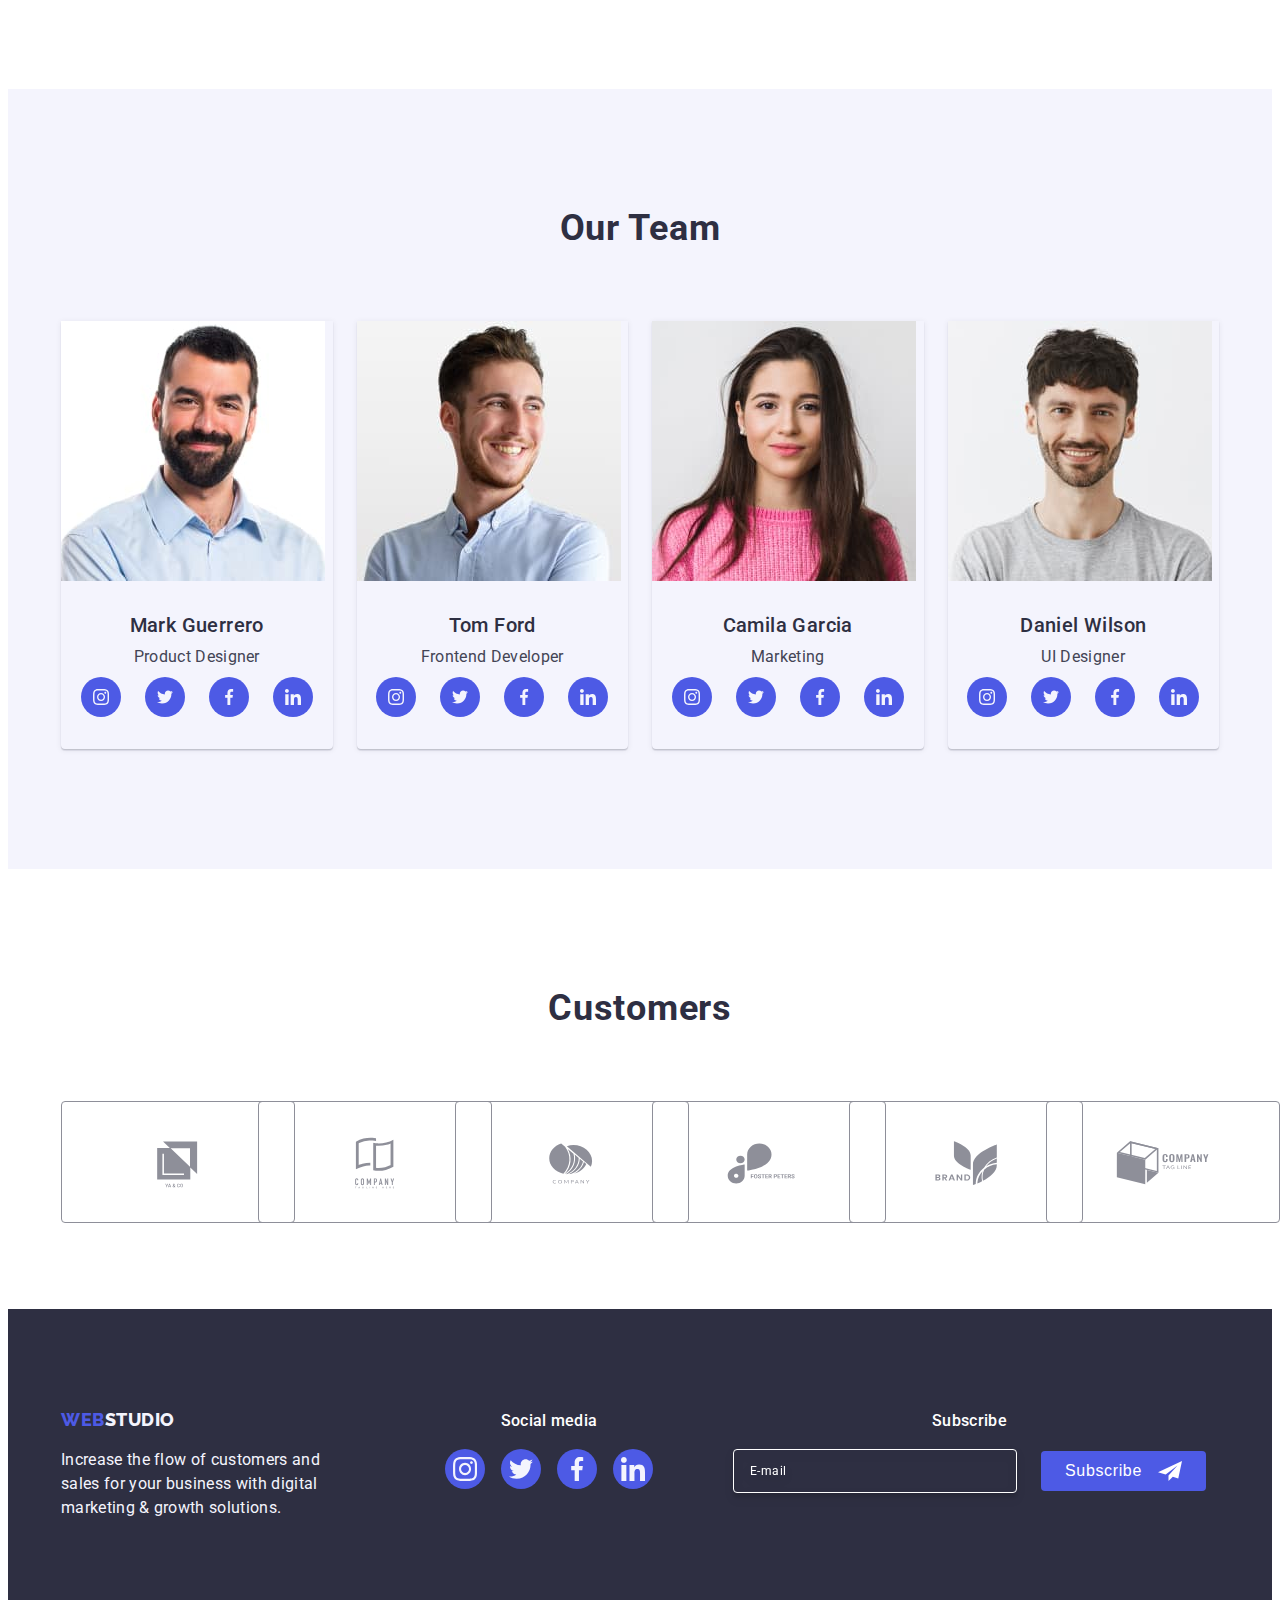
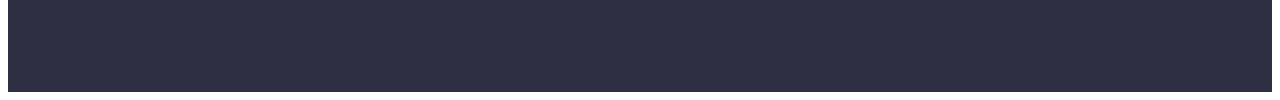
==== commit d9093db2: "finish" ====
--- a/index.html
+++ b/index.html
@@ -22,7 +22,7 @@
   </head>
   <body>
     <!--      HEADER        -->
-    <!-- <header class="header">
+    <header class="header">
       <div class="container page-header">
         <nav class="header-nav">
           <a class="header-nav-logo link" href="./index.html"
@@ -58,8 +58,107 @@
             </li>
           </ul>
         </address>
+        <button type="button" class="menu-open-btn" data-menu-open>
+          <svg class="header-icon" width="32" height="22">
+            <use href="./images/icons.svg#icon-menu-hamburger"></use>
+          </svg>
+        </button>
       </div>
-    </header> -->
+      <div class="mob-menu is-hidden" data-menu>
+        <div>
+          <button type="button" class="menu-close-btn" data-menu-close>
+            <svg class="modal-icon-close" width="8" height="8">
+              <use href="./images/icons.svg#icon-close-black"></use>
+            </svg>
+          </button>
+          <nav>
+            <ul class="mob-menu-list list">
+              <li class="mob-menu-item">
+                <a class="mob-menu-link link current" href="./index.html"
+                  >Studio</a
+                >
+              </li>
+              <li class="mob-menu-item">
+                <a class="mob-menu-link link" href="./portfolio.html"
+                  >Portfolio</a
+                >
+              </li>
+              <li class="mob-menu-item">
+                <a class="mob-menu-link link" href="">Contacts</a>
+              </li>
+            </ul>
+          </nav>
+        </div>
+        <address class="mob-address">
+          <ul class="mob-address-item list">
+            <li class="mob-address-link-tel">
+              <a class="mob-address-tel link" href="tel:+110001111111"
+                >+11 (000) 111-11-11</a
+              >
+            </li>
+            <li class="mob-address-link">
+              <a class="mob-address-email link" href="mailto:info@devstudio.com"
+                >info@devstudio.com</a
+              >
+            </li>
+          </ul>
+          <ul class="mob-media-list list">
+            <li class="mob-media-icon">
+              <a
+                class="mob-media"
+                href=""
+                aria-label="instagram"
+                target="_blank"
+                rel="no-referrer"
+              >
+                <svg class="mob-icon" width="24" height="24">
+                  <use href="./images/icons.svg#icon-instagram"></use>
+                </svg>
+              </a>
+            </li>
+            <li class="mob-media-icon">
+              <a
+                class="mob-media"
+                href=""
+                aria-label="twitter"
+                target="_blank"
+                rel="no-referrer"
+              >
+                <svg class="mob-icon" width="24" height="24">
+                  <use href="./images/icons.svg#icon-twitter"></use>
+                </svg>
+              </a>
+            </li>
+            <li class="mob-media-icon">
+              <a
+                class="mob-media"
+                href=""
+                aria-label="facebook"
+                target="_blank"
+                rel="no-referrer"
+              >
+                <svg class="mob-icon" width="24" height="24">
+                  <use href="./images/icons.svg#icon-facebook"></use>
+                </svg>
+              </a>
+            </li>
+            <li class="mob-media-icon">
+              <a
+                class="mob-media"
+                href=""
+                aria-label="linkedin"
+                target="_blank"
+                rel="no-referrer"
+              >
+                <svg class="mob-icon" width="24" height="24">
+                  <use href="./images/icons.svg#icon-linkedin"></use>
+                </svg>
+              </a>
+            </li>
+          </ul>
+        </address>
+      </div>
+    </header>
     <main>
       <!--                      HERO                        -->
       <section class="hero">
@@ -534,6 +633,7 @@
         </form>
       </div>
     </div>
+    <script src="./js/menu.js"></script>
     <script src="./js/modal.js"></script>
   </body>
 </html>
--- a/css/styles.css
+++ b/css/styles.css
@@ -109,17 +109,14 @@
   display: flex;
 }
 
+.no-scroll {
+  overflow: hidden;
+}
 /* 
         HEADER
 */
 .header {
-  padding-top: 25px;
-  padding-bottom: 25px;
-  margin-left: auto;
-  margin-right: auto;
-  align-items: center;
-  max-width: 1440px;
-  border-bottom: 1px solid var(--color-cornflower);
+  border-bottom: 1px solid #e7e9fc;
   box-shadow: 0px 2px 1px rgba(46, 47, 66, 0.08),
     0px 1px 1px rgba(46, 47, 66, 0.16), 0px 1px 6px rgba(46, 47, 66, 0.08);
 }
@@ -127,6 +124,7 @@
 .page-header {
   display: flex;
   align-items: center;
+  justify-content: space-between;
 }
 
 .header-nav {
@@ -135,23 +133,28 @@
 }
 
 .header-nav-logo {
-  margin-right: 76px;
+  color: var(--color-iris);
+  font-size: 18px;
   font-family: Raleway, sans-serif;
   font-weight: 800;
-  font-size: 18px;
   line-height: 1.17;
+  letter-spacing: 0.03em;
   text-transform: uppercase;
-  letter-spacing: 0.03em;
-  color: var(--color-iris);
+  padding: 24px 0;
+  margin-right: 0;
 }
 
 .header-nav-logo-end {
   color: var(--color-navy-blue);
 }
 
+.header-nav {
+  display: flex;
+  align-items: center;
+}
+
 .header-nav-list {
-  display: flex;
-  gap: 40px;
+  display: none;
 }
 
 .header-nav-link {
@@ -174,18 +177,18 @@
 
 .current {
   position: relative;
-  color: var(--color-ocean);
+  color: #404bbf;
 }
 
 .current::after {
   content: '';
+  position: absolute;
+  bottom: -1px;
+  left: 0;
   width: 100%;
-  position: absolute;
-  left: 0;
-  bottom: -1px;
   height: 4px;
-  background-color: #404bbf;
   border-radius: 2px;
+  background: #404bbf;
 }
 
 .address {
@@ -193,8 +196,7 @@
 }
 
 .address-list {
-  display: flex;
-  gap: 40px;
+  display: none;
 }
 
 .address-item {
@@ -212,6 +214,151 @@
 .address-link:hover,
 .address-link:focus {
   color: var(--color-ocean);
+}
+
+.header-icon {
+  margin: 0 auto;
+}
+
+.menu-open-btn {
+  min-height: 24px;
+  min-width: 24px;
+  display: flex;
+  align-items: center;
+  justify-content: center;
+  margin: 0;
+  padding: 0;
+  background-color: transparent;
+  cursor: pointer;
+  border: none;
+  border-radius: 50%;
+  outline: none;
+}
+
+.mob-menu {
+  position: fixed;
+  top: 0;
+  left: 0;
+  background-color: var(--color-white);
+  width: 100vw;
+  height: 100vh;
+  z-index: 2;
+  padding: 80px 40px 40px 40px;
+  display: flex;
+  flex-direction: column;
+  justify-content: space-between;
+}
+
+.menu-close-btn {
+  display: flex;
+  justify-content: center;
+  align-items: center;
+  margin-left: auto;
+  background: transparent;
+  width: 24px;
+  height: 24px;
+  border-radius: 50%;
+  background-color: var(--color-cornflower);
+  border: 1px solid rgba(0, 0, 0, 0.1);
+  padding: 0;
+  position: absolute;
+  top: 24px;
+  right: 24px;
+  cursor: pointer;
+  transition: background-color 250ms cubic-bezier(0.4, 0, 0.2, 1),
+    border 250ms cubic-bezier(0.4, 0, 0.2, 1);
+}
+
+.mob-menu-item:not(:last-child) {
+  margin-bottom: 40px;
+}
+
+.mob-menu-link {
+  color: var(--color-navy-blue);
+  font-size: 36px;
+  font-weight: 700;
+  line-height: 1.11;
+  letter-spacing: 0.02em;
+  text-transform: capitalize;
+}
+
+.mob-menu-link:hover,
+.mob-menu-link:focus {
+  color: var(--color-ocean);
+}
+
+.mob-address {
+  font-family: Roboto;
+  font-style: normal;
+  display: flex;
+  flex-direction: column;
+  justify-content: space-between;
+}
+
+.mob-address-item {
+  margin-bottom: 48px;
+}
+
+.mob-address-link-tel {
+  margin-bottom: 40px;
+}
+
+.mob-address-tel {
+  color: var(--color-iris);
+  font-size: 36px;
+  font-weight: 700;
+  line-height: 1.11;
+  letter-spacing: 0.02em;
+}
+
+.mob-address-email {
+  color: var(--color-slate);
+  font-size: 20px;
+  font-weight: 500;
+  line-height: 1.2;
+  letter-spacing: 0.02em;
+}
+
+.mob-address-tel:hover,
+.mob-address-tel:focus {
+  color: var(--color-ocean);
+}
+
+.mob-address-email:hover,
+.mob-address-email:focus {
+  color: var(--color-ocean);
+}
+
+.mob-media-list {
+  display: flex;
+  gap: 56px;
+}
+
+.mob-media-icon {
+  width: 40px;
+  height: 40px;
+}
+
+.mob-media {
+  width: 100%;
+  height: 100%;
+  background-color: var(--color-iris);
+  border-radius: 50%;
+  flex-direction: column;
+  display: flex;
+  align-items: center;
+  justify-content: center;
+  color: var(--color-white);
+}
+
+.mob-media:hover,
+.mob-media:focus {
+  background-color: var(--color-ocean);
+}
+
+.mob-icon {
+  fill: currentColor;
+  height: 24px;
 }
 
 /* 
@@ -956,6 +1103,7 @@
 }
 
 .modal-check:checked + .check-text span {
+  margin-right: 8px;
   border: none;
   background-color: var(--color-ocean);
   fill: var(--color-cloud);
--- a/css/media.css
+++ b/css/media.css
@@ -21,12 +21,12 @@
 }
 
 @media (max-width: 768px) {
-  /* .subscribe-input {
+  .subscribe-input {
     width: 100%;
     max-width: 398px;
     box-sizing: border-box;
     padding: 10px;
-  } */
+  }
 }
 
 @media screen and (min-width: 768px) {
@@ -40,6 +40,77 @@
   .customers > .container {
     width: 100%;
     max-width: 582px;
+  }
+
+  .header-nav-logo {
+    margin-right: 120px;
+  }
+
+  .header-nav-list {
+    display: flex;
+    gap: 40px;
+    margin-right: 121px;
+  }
+
+  .address-list {
+    display: block;
+  }
+
+  .address-item {
+    margin-bottom: 12px;
+  }
+
+  .header-nav-link {
+    color: #2e2f42;
+    font-size: 16px;
+    font-weight: 500;
+    line-height: 1.5;
+    letter-spacing: 0.02em;
+    padding: 24px 0;
+    transition: color 250ms cubic-bezier(0.4, 0, 0.2, 1);
+  }
+
+  .header-nav-link:hover,
+  .header-nav-link:focus {
+    color: #404bbf;
+  }
+
+  .address {
+    font-style: normal;
+  }
+
+  .address-link {
+    color: #434455;
+    font-size: 12px;
+    line-height: 1.16;
+    letter-spacing: 0.04em;
+    display: block;
+    transition: color 250ms cubic-bezier(0.4, 0, 0.2, 1);
+  }
+
+  .current {
+    position: relative;
+    color: #404bbf;
+  }
+
+  .current::after {
+    content: '';
+    position: absolute;
+    bottom: -1px;
+    left: 0;
+    width: 100%;
+    height: 4px;
+    border-radius: 2px;
+    background: #404bbf;
+  }
+
+  .address-link:hover,
+  .address-link:focus {
+    color: #404bbf;
+  }
+
+  .menu-open-btn {
+    display: none;
   }
 
   .other > .container {
@@ -171,6 +242,27 @@
     width: 100%;
   }
 
+  .header-nav-logo {
+    margin-right: 76px;
+  }
+
+  .header-nav-list {
+    margin-right: 0;
+  }
+
+  .address-list {
+    display: flex;
+    gap: 40px;
+  }
+
+  .address-link {
+    font-size: 16px;
+    line-height: 1.5;
+    letter-spacing: 0.02em;
+    padding: 24px 0;
+    display: block;
+  }
+
   .hero {
     padding: 188px 0;
     background-image: linear-gradient(
